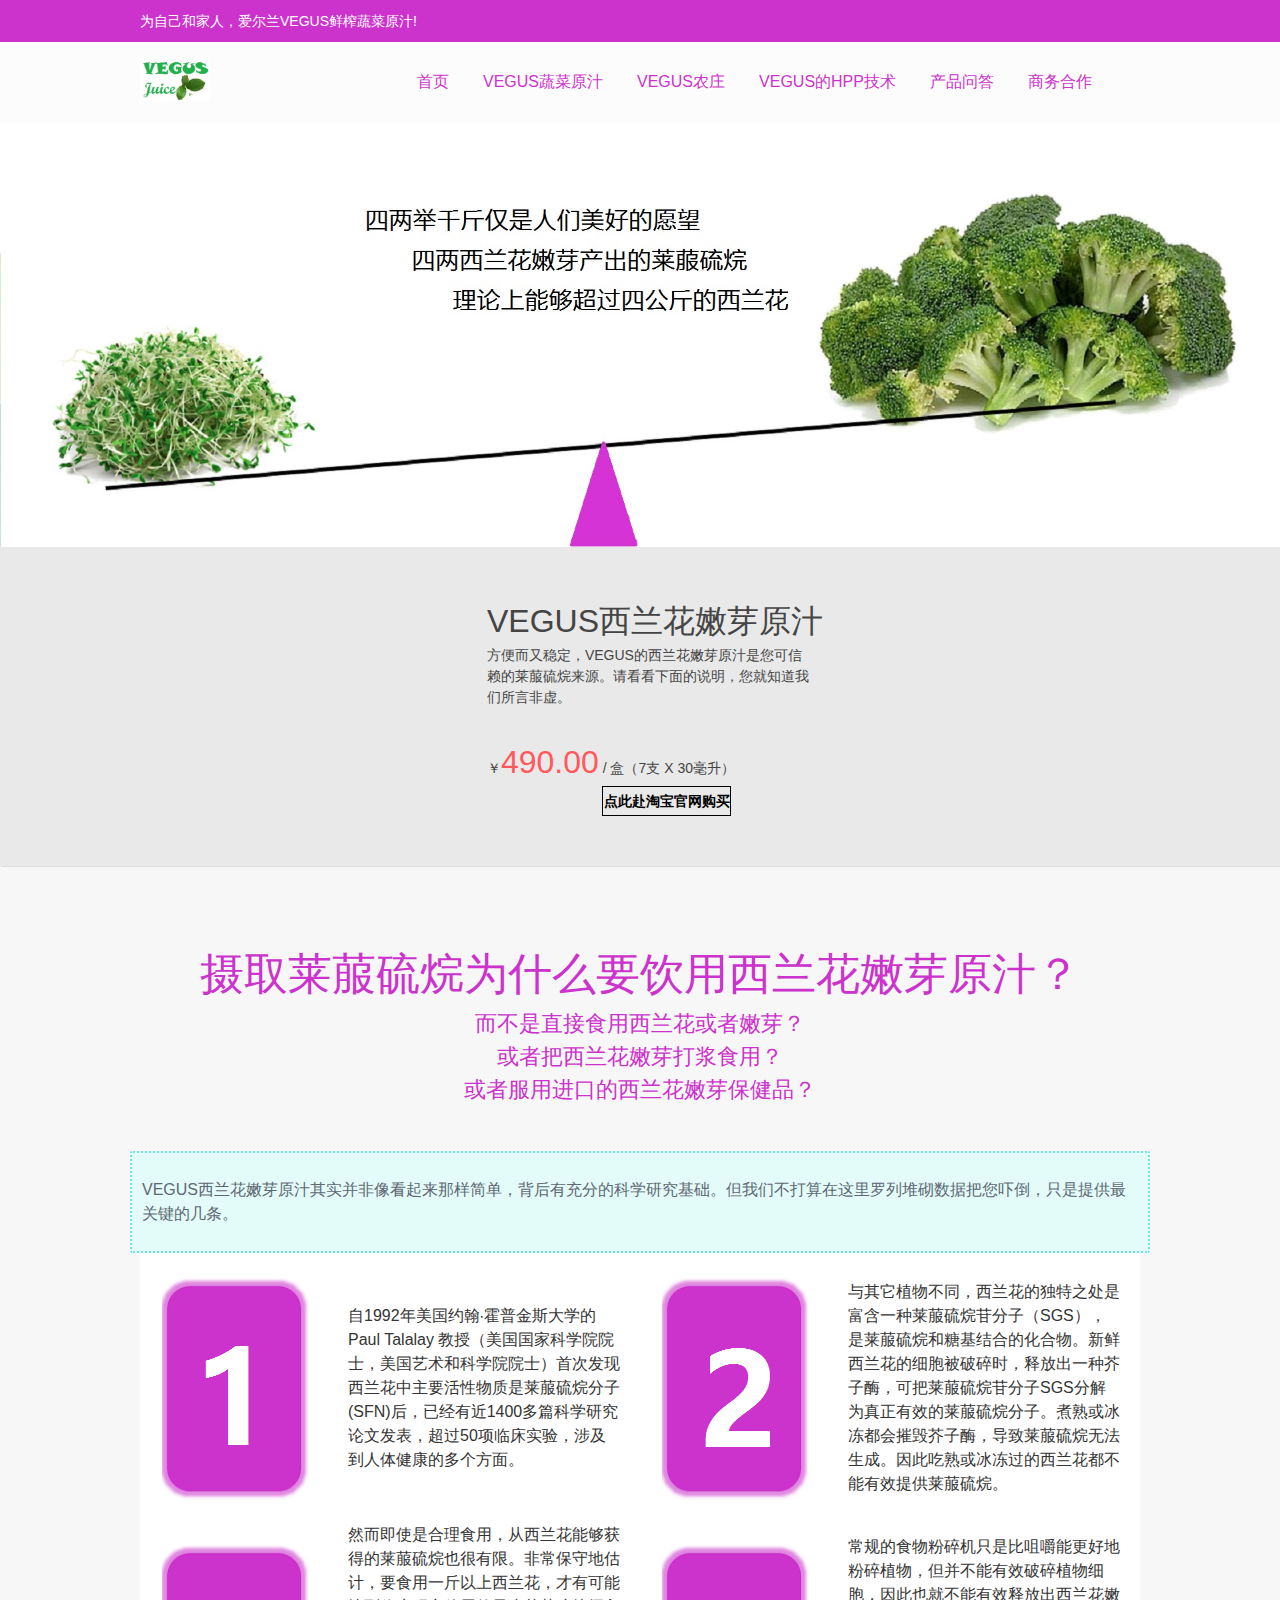
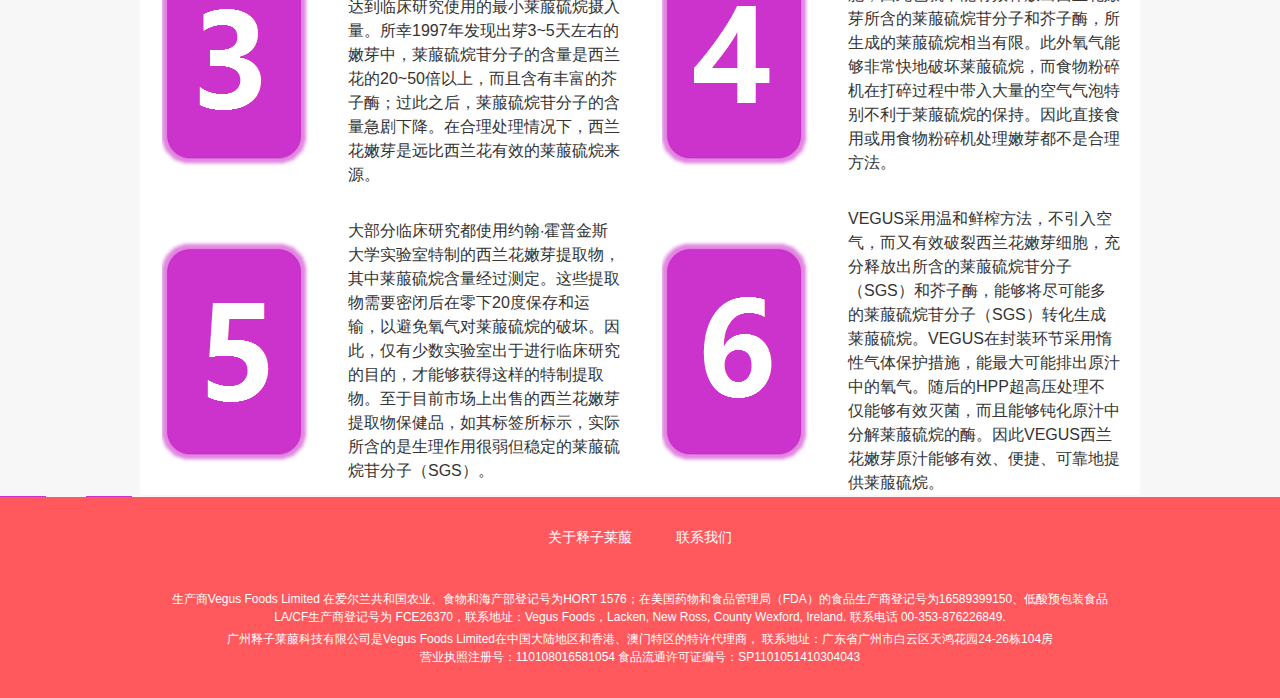
==== bsj.html @ 15b30989 "Added files via upload" ====
<!DOCTYPE html PUBLIC "-//W3C//DTD XHTML 1.0 Transitional//EN" "http://www.w3.org/TR/xhtml1/DTD/xhtml1-transitional.dtd">

<html xmlns="http://www.w3.org/1999/xhtml"><head><meta http-equiv="Content-Type" content="text/html; charset=UTF-8">
<meta name=”viewport” content=”width=device-width, initial-scale=1.0, minimum-scale=0.5, maximum-scale=2.0, user-scalable=yes” /> 
<meta content="telephone=no" name="format-detection">
<meta name="keywords" content="VEGUS,爱尔兰,冷榨蔬菜汁,菜蔬汁,原汁,冷榨蔬菜原汁,莱菔硫烷,萝卜硫素,西兰花,西兰花嫩芽,西兰花嫩芽原汁,小麦草,小麦草原汁">
<meta name="description" content="VEGUS,爱尔兰,冷榨蔬菜汁,菜蔬汁,原汁,冷榨蔬菜原汁,莱菔硫烷,萝卜硫素,西兰花,西兰花嫩芽,西兰花嫩芽原汁,小麦草,小麦草原汁">
<title>爱尔兰VEGUS鲜榨蔬菜原汁</title>
<script type="text/javascript" src="./common/base3860.js"></script>
<script type="text/javascript" src="./common/common3860.js"></script>
<script type="text/javascript" src="./common/global3860.js"></script>
<link rel="stylesheet" type="text/css" href="./common/global3860.css">
<link rel="stylesheet" type="text/css" href="./common/base3860.css">
<style id="__web-inspector-hide-shortcut-style__" type="text/css">
.__web-inspector-hide-shortcut__, .__web-inspector-hide-shortcut__ *, .__web-inspector-hidebefore-shortcut__::before, .__web-inspector-hideafter-shortcut__::after
{
    visibility: hidden !important;
}
</style>
</head>

<body>
	    <div class="wrap Wrap">
			<div class="navtop">
			<div class="navtop_box">						
				<div class="navtop_info">为自己和家人，爱尔兰VEGUS鲜榨蔬菜原汁!</div>
			</div>
		</div>
		</div>
		<div class="header ">
			<div class="heard_warp clearfix">
				<div class="logo">
					<a href="http://www.vegusjuices.com" target = "_blank" title="爱尔兰VEGUS官网"> </a>
					<img src="./pic/VEGUS_JUICES_LOGO.jpg" width="70px">
				</div>
				<div class="header_bar HeaderBar">
					<ul>
						<li><a class="" href="./index.html">首页</a></li>
						<li><a class="" href="./product.html">VEGUS蔬菜原汁</a></li>
						<li><a class="" href="./vegus_farm.html">VEGUS农庄</a></li>
						<li><a class="" href="./vegus_hpp.html">VEGUS的HPP技术</a></li>
						<li><a class="" href="./FQ.html">产品问答</a></li>
						<li><a class="" href="./agency.html">商务合作</a></li>
					</ul>
				</div>
				
			</div>
		</div>
		
<div class="main">
			
	<div class="details_main">
		<div class="details_content_1 DetailsHei">
			<img src="./pic/banner_012.jpg" alt="" width="100%">
			<div class="details_pro clearfix">
				<img src="./pic/bsj_icon_01.jpg" alt="">
				<ul>
					<li class="f32 ProductName">VEGUS西兰花嫩芽原汁</li>
					<li class="w328 ProductInfo">方便而又稳定，VEGUS的西兰花嫩芽原汁是您可信赖的莱菔硫烷来源。请看看下面的说明，您就知道我们所言非虚。</li>
					<li class="mt30">￥<span class="ProductPrice">490.00</span> / 盒（7支 X 30毫升）</li>
					<li>
						<div class="indexnew_pro_btn">
							<div class="indexnew_info" ><a href="https://shop135488834.taobao.com/?spm=2013.1.1000126.d21.XKyoiA" target = "_blank" title="释子莱菔淘宝官店">点此赴淘宝官网购买</a></div>
						</div>
					</li>
				</ul>
			</div>
		</div>
	</div>
	
	
	<div class="details_content_2">
		<h2><span>摄取莱菔硫烷为什么要饮用西兰花嫩芽原汁？</span><br>而不是直接食用西兰花或者嫩芽？<br>或者把西兰花嫩芽打浆食用？<br>或者服用进口的西兰花嫩芽保健品？</h2>
		<p>VEGUS西兰花嫩芽原汁其实并非像看起来那样简单，背后有充分的科学研究基础。但我们不打算在这里罗列堆砌数据把您吓倒，只是提供最关键的几条。</p>
	</div>
	<div class="details_content_5">
		<!-- <h2 class="lint mt50">西兰花嫩芽原汁的科学</h2> -->
		<div class="details_content_list clearfix">
			<table style="background:#fff">
				<tbody><tr>
					<td><img src="./pic/1.png"></td>
					<td width="300px">自1992年美国约翰∙霍普金斯大学的Paul Talalay 教授（美国国家科学院院士，美国艺术和科学院院士）首次发现西兰花中主要活性物质是莱菔硫烷分子(SFN)后，已经有近1400多篇科学研究论文发表，超过50项临床实验，涉及到人体健康的多个方面。</td>
					<td><img src="./pic/2.png"></td>
					<td width="300px"> 与其它植物不同，西兰花的独特之处是富含一种莱菔硫烷苷分子（SGS），是莱菔硫烷和糖基结合的化合物。新鲜西兰花的细胞被破碎时，释放出一种芥子酶，可把莱菔硫烷苷分子SGS分解为真正有效的莱菔硫烷分子。煮熟或冰冻都会摧毁芥子酶，导致莱菔硫烷无法生成。因此吃熟或冰冻过的西兰花都不能有效提供莱菔硫烷。</td>
				</tr>
				<tr>
					<td><img src="./pic/3.png"></td>
					<td> 然而即使是合理食用，从西兰花能够获得的莱菔硫烷也很有限。非常保守地估计，要食用一斤以上西兰花，才有可能达到临床研究使用的最小莱菔硫烷摄入量。所幸1997年发现出芽3~5天左右的嫩芽中，莱菔硫烷苷分子的含量是西兰花的20~50倍以上，而且含有丰富的芥子酶；过此之后，莱菔硫烷苷分子的含量急剧下降。在合理处理情况下，西兰花嫩芽是远比西兰花有效的莱菔硫烷来源。</td>
					<td><img src="./pic/4.png"></td>
					<td>常规的食物粉碎机只是比咀嚼能更好地粉碎植物，但并不能有效破碎植物细胞，因此也就不能有效释放出西兰花嫩芽所含的莱菔硫烷苷分子和芥子酶，所生成的莱菔硫烷相当有限。此外氧气能够非常快地破坏莱菔硫烷，而食物粉碎机在打碎过程中带入大量的空气气泡特别不利于莱菔硫烷的保持。因此直接食用或用食物粉碎机处理嫩芽都不是合理方法。 </td>
				</tr>
				
				<tr>
					<td><img src="./pic/5.png"></td>
					<td>大部分临床研究都使用约翰∙霍普金斯大学实验室特制的西兰花嫩芽提取物，其中莱菔硫烷含量经过测定。这些提取物需要密闭后在零下20度保存和运输，以避免氧气对莱菔硫烷的破坏。因此，仅有少数实验室出于进行临床研究的目的，才能够获得这样的特制提取物。至于目前市场上出售的西兰花嫩芽提取物保健品，如其标签所标示，实际所含的是生理作用很弱但稳定的莱菔硫烷苷分子（SGS）。</td>
					<td><img src="./pic/6.png"></td>
					<td> VEGUS采用温和鲜榨方法，不引入空气，而又有效破裂西兰花嫩芽细胞，充分释放出所含的莱菔硫烷苷分子（SGS）和芥子酶，能够将尽可能多的莱菔硫烷苷分子（SGS）转化生成莱菔硫烷。VEGUS在封装环节采用惰性气体保护措施，能最大可能排出原汁中的氧气。随后的HPP超高压处理不仅能够有效灭菌，而且能够钝化原汁中分解莱菔硫烷的酶。因此VEGUS西兰花嫩芽原汁能够有效、便捷、可靠地提供莱菔硫烷。</td>
				</tr>
				
				
			</tbody></table>
		</div>
	</div>
	
	
		<h2 class="lint"></h2>
		
		
	</div><div class="friendly_link">
			<ul>
				<li><a href="./About.html">关于释子莱菔</a></li>				
				<li><a href="./contact.html">联系我们</a></li>
			</ul>
			<div class="f12 mt30 mb10" style="width:950px; margin-left:auto; margin-right:auto;"><table width="100%">
				<tbody>
				<tr>
	<td>生产商Vegus Foods Limited 在爱尔兰共和国农业、食物和海产部登记号为HORT 1576；在美国药物和食品管理局（FDA）的食品生产商登记号为16589399150、低酸预包装食品LA/CF生产商登记号为 FCE26370，联系地址：Vegus Foods，Lacken, New Ross, County Wexford, Ireland. 联系电话 00-353-876226849. 
    </td>
  </tr>
				<tr>
	<td>广州释子莱菔科技有限公司是Vegus Foods Limited在中国大陆地区和香港、澳门特区的特许代理商， 联系地址：广东省广州市白云区天鸿花园24-26栋104房
      <br>营业执照注册号：110108016581054    食品流通许可证编号：SP1101051410304043	
    </td>
  </tr>
			</tbody>
  	
				</table>
			</div>
</div>
	
 </body>
 </html>
---- common/global3860.css ----
.main {background: #f7f7f7; overflow: hidden;}
.full_main{}
.auto_main{ width: 1000px; margin: 0 auto; padding: 30px 0;}
.header{background: #fcfcfc; height: 80px;}
.heard_warp{width: 1000px; margin: 0 auto; position: relative;}
.logo{margin-top: 20px;}
.logo a{display: inline-block; display: block; z-index: 1; width: 60px; position: absolute; padding-top: 8px; height: 52px;}
.logo img { position: absolute; top: 15px; z-index: 0;}
.header_bar{float:right;}
.header_bar ul{position: absolute; left: 50%; margin-left: -225px; top: 20px;}
.header_bar li{float: left; line-height: 60px;}
.header_bar li a{float: left; color: #CC33CC; margin-right: 30px; font-size: 16px; margin-top: 8px; line-height: 24px; padding: 0 2px;}
.header_bar li a.this{border-bottom: 2px solid #CC33CC;}
.shoping_car{float: left; margin-right: 15px; margin-left:95px; margin-top:6px;}
.shoping_car a{width: 24px; height: 22px; display: inline-block; background: url(../images/re_index_car.jpg) no-repeat; position: relative;}
.shopping_num_1{background: #ff585d; display: inline-block; position: absolute; left: -32px; color: #fff; width: 24px; text-align: center;}
.shopping_num_1:before{content: ''; border-top: 5px solid transparent;border-left: 5px solid #ff585d;border-bottom: 5px solid transparent; position: absolute; right: -5px; top: 5px;}
.login_foot_info{line-height: 160px; text-align: center; color: #ddd; letter-spacing: 1px;}
.user_info_bar{float: right; cursor:pointer; position: relative;}
.user_info_bar_icon{border-radius: 50px; overflow: hidden; margin-top: 7px; margin-right: 10px;}
.user_info_bar_list{display: none; z-index:99999;position: absolute; background: #CC33CC; top: 45px; right: -44px; width: 150px; }
.user_info_bar_list ul{position: relative;}
.user_info_bar_list ul:before{content: '';display: inline-block;width: 0;height: 0;border-right: 14px solid transparent;border-left: 14px solid transparent; border-bottom: 14px solid #CC33CC; position: absolute; top: -14px; left: 50%; margin-left: -10px;}
.user_info_bar_list li a{width: 100%; margin-right: 0; color: #fff;}
.user_info_bar_list li a:hover{border-bottom: 1px solid #fff;}
.user_info_bar_list li{height: 40px; line-height: 40px; font-size:14px; padding-left: 10px; cursor:pointer; width: 100%; box-sizing:border-box;}
.navbar{ height: 40px; text-align: center; background: #e8e8e8; line-height: 38px; font-size: 16px;}
.navbar a{color: #4b4b4b; margin: 0 30px; display: inline-block;}
.navbar a.this{border-bottom: 2px solid #CC33CC;}
.login_bar{float: right;color: #fff;}
.login_bar a{font-size: 14px; color: #fff;display: inline-block;}
.footer{height: 400px; background: #CC33CC; text-align: center;}
.footer_logo{text-align: center; padding: 35px 0;}
.footer_info{width: 1000px; margin: 0 auto;display:box; display: -webkit-box; display: -moz-box; display: -ms-flexbox;}
.eq_code{-moz-box-flex:1; -webkit-box-flex:1;box-flex:1; -ms-flex: 1;border-right: 1px solid #27c3bb; padding-left: 80px;  color: #fff;  float: left\9; width: 167px\9\0;}
.eq_code p {padding-top: 10px; font-size: 12px; line-height: 18px;}
.about_we{color: #fff;-moz-box-flex:1;box-flex:1;-webkit-box-flex:1;-ms-flex: 1; text-align: center;border-right: 1px solid #27c3bb; padding: 0 30px; float: left\9; width: 441px\9\0;}
.about_we li{display: inline-block;margin: 20px;}
.about_h1{font-size: 20px;  padding-bottom: 2px;}
.better_me{-moz-box-flex:1; -webkit-box-flex:1;box-flex:1; -ms-flex: 1;font-size: 24px; color: #fff; text-align: left;  padding-left: 40px; padding-top: 30px; line-height: 40px; float: left\9;  width: 209px\9\0;}
.friendly_link{ text-align: center; background: #ff585d; padding-bottom: 20px; color: #fff;}
.friendly_link ul{width: 1000px; margin: 0 auto; padding-top: 30px;}
.friendly_link li{display: inline-block; margin: 0 20px; margin-bottom: 10px;}
.friendly_link li a{color: #fff;}
.friendly_link li a:hover{color:#444;}
.friendly_link td{padding: 2px 0;}
/*购买商品信息*/
.progress_1 ul{display: -webkit-box; display: -moz-box; display:box;display:-ms-flexbox; width: 100%; overflow: hidden;}
.progress_1 li{-moz-box-flex:1; -webkit-box-flex:1;box-flex:1; -ms-flex: 1;float: left\9; width: 32%\9\0;  }
.progress_1 .s1{height: 36px; background: #ff585d;  margin-right: 9px; line-height: 36px; color: #fff; font-size: 16px;text-indent:1em; position: relative;}
.progress_1 .s2{height: 36px; background: #f9c7c8; margin-right: 9px;  margin-left: 9px; line-height: 36px; color: #fff; font-size: 16px; text-indent:2em; position: relative;}
.progress_1 .s3{height: 36px; background: #f9c7c8;   margin-left: 9px; line-height: 36px; color: #fff; font-size: 16px; text-indent:2em; position: relative;}
.progress_1 .s1:after {content: ''; display: inline-block;  width: 0;height: 0;border-top: 18px solid #fff;border-left: 18px solid #ff585d;border-bottom: 18px solid #fff; position: absolute; right: -18px;}
.progress_1 .s2:after {content: ''; display: inline-block;  width: 0;height: 0;border-top: 18px solid #fff;border-left: 18px solid #f9c7c8;border-bottom: 18px solid #fff; position: absolute; right: -18px;}
.progress_1 .s2:before {content: ''; display: inline-block;  width: 0;height: 0;border-top: 18px solid transparent;border-left: 18px solid #fff;border-bottom: 18px solid transparent; position: absolute; left: 0;}
.progress_1 .s3:before {content: ''; display: inline-block;  width: 0;height: 0;border-top: 18px solid transparent;border-left: 18px solid #fff;border-bottom: 18px solid transparent; position: absolute; left: 0;}
.orderlist table { width: 100%;}
.orderlist th{padding: 10px 50px;}
.orderlist td{padding: 10px 50px;}
.orderlist{background: #fff;}
.progress_2 ul{display: -webkit-box; display: -moz-box; display: box;  display:-ms-flexbox; width: 100%; overflow: hidden;}
.progress_2 li{-moz-box-flex:1; -webkit-box-flex:1;box-flex:1;-ms-flex: 1;float: left\9; width: 32%\9\0;}
.progress_2 .s1{height: 36px; background: #f9c7c8;  margin-right: 9px; line-height: 36px; color: #fff; font-size: 16px;text-indent:1em; position: relative;}
.progress_2 .s2{height: 36px; background: #ff585d; margin-right: 9px;  margin-left: 9px; line-height: 36px; color: #fff; font-size: 16px; text-indent:2em; position: relative;}
.progress_2 .s3{height: 36px; background: #f9c7c8;   margin-left: 9px; line-height: 36px; color: #fff; font-size: 16px; text-indent:2em; position: relative;}
.progress_2 .s1:after {content: ''; display: inline-block;  width: 0;height: 0;border-top: 18px solid #fff;border-left: 18px solid #f9c7c8;border-bottom: 18px solid #fff; position: absolute; right: -18px;}
.progress_2 .s2:after {content: ''; display: inline-block;  width: 0;height: 0;border-top: 18px solid #fff;border-left: 18px solid #ff585d;border-bottom: 18px solid #fff; position: absolute; right: -18px;}
.progress_2 .s2:before {content: ''; display: inline-block;  width: 0;height: 0;border-top: 18px solid transparent;border-left: 18px solid #fff;border-bottom: 18px solid transparent; position: absolute; left: 0;}
.progress_2 .s3:before {content: ''; display: inline-block;  width: 0;height: 0;border-top: 18px solid transparent;border-left: 18px solid #fff;border-bottom: 18px solid transparent; position: absolute; left: 0;}

.progress_3 ul{display: -webkit-box; display: -moz-box; display: box; display:-ms-flexbox; width: 100%; overflow: hidden;}
.progress_3 li{-moz-box-flex:1; -webkit-box-flex:1;box-flex:1;-ms-flex: 1;float: left\9; width: 32%\9\0;}
.progress_3 .s1{height: 36px; background: #f9c7c8;  margin-right: 9px; line-height: 36px; color: #fff; font-size: 16px;text-indent:1em; position: relative;}
.progress_3 .s2{height: 36px; background: #f9c7c8; margin-right: 9px;  margin-left: 9px; line-height: 36px; color: #fff; font-size: 16px; text-indent:2em; position: relative;}
.progress_3 .s3{height: 36px; background: #ff585d;   margin-left: 9px; line-height: 36px; color: #fff; font-size: 16px; text-indent:2em; position: relative;}
.progress_3 .s1:after {content: ''; display: inline-block;  width: 0;height: 0;border-top: 18px solid #fff;border-left: 18px solid #f9c7c8;border-bottom: 18px solid #fff; position: absolute; right: -18px;}
.progress_3 .s2:after {content: ''; display: inline-block;  width: 0;height: 0;border-top: 18px solid #fff;border-left: 18px solid #f9c7c8;border-bottom: 18px solid #fff; position: absolute; right: -18px;}
.progress_3 .s2:before {content: ''; display: inline-block;  width: 0;height: 0;border-top: 18px solid transparent;border-left: 18px solid #fff;border-bottom: 18px solid transparent; position: absolute; left: 0;}
.progress_3 .s3:before {content: ''; display: inline-block;  width: 0;height: 0;border-top: 18px solid transparent;border-left: 18px solid #fff;border-bottom: 18px solid transparent; position: absolute; left: 0;}

.review_body td{ height: 102px; font-size: 14px; line-height: 1em; }
.review_body tbody tr{border-bottom: 1px solid #90ddd9; background: #fff;}
.review_body .fore1{ width: 436px; text-align: center;}
.review_body .fore2{ width: 210px; text-align: center; padding: 0 10px;}
.review_body .fore3{ width: 130px; text-align: center;}
.review_body .fore4{ width: 200px; text-align: center;}
.p_goods .p_img{padding: 10px 15px 10px 10px; float: left;}
.p_goods .p_name{ margin-bottom: 20px; float: left; text-align: left; margin-top: 37px;max-width: 265px;}
.p_info{color: #bbb;}
.unbrl{border-left: none !important;}
.unbrr{border-right: none !important;}
.step_action{text-align: right; color: #a2a2a2; line-height: 24px;}
/*用户地址信息*/
.address_default{height: 38px; line-height: 38px; overflow: hidden;}
.address_default .address_tittle{ display: inline-block; font-size: 16px; float: left; font-weight: bold; color: #454545;}
.address_default .address_tittle i{ height: 38px; width: 17px; background: #CC33CC; display: inline-block; vertical-align: middle; float: left; margin-right: 10px;}
.address_list .address_content{ display: block; height: 36px; line-height: 36px; color: #383c46;}
.address_default .add_address{color: #CC33CC; margin-left: 30px; float: left;cursor:pointer; font-size: 12px;}
.address_default .add_address:hover{color: #CC33CC;}
.address_content:hover{ background: #dcefee;}
.address_content div{ float: left; font-size: 14px; padding: 0 10px; }
.backcar{float: right; font-size: 12px; text-decoration: underline; color: #CC33CC;}
.selectstyle{ border: 1px solid #CC33CC; background-color: #fff; background-image: url(../images/select_btn.jpg); background-position:  center right; background-repeat:  no-repeat;}
.fore2 .selectstyle{background-image:none\9\0;}
.address_content .radio_box{padding-top: 12px; width: 17px; height: 26px; text-align: center;}
.address_content .username{height: 36px;}
.order_address{border:1px solid #cfecea; padding:10px;}
.address_content .useradd{max-width: 500px; overflow: hidden; height: 36px;}
.address_content .defaultadd,.address_content .addressdel,.address_content .addressset{ float: right;}
.address_content a{color: #999; font-size: 14px;}
.address_content a:hover{color: #CC33CC;}
.address_content .addressdel a:hover{color: #ff585d;}
.address_list{cursor:pointer; margin-bottom: 5px;}
.order_address label.this{background: #cfecea; box-shadow: 1px 1px 1px #bbb; display: block;}
.add_address_box{padding: 10px; background: #fff;}
.add_address_content div{ float: left; vertical-align: middle; margin-right:5px;}
.add_address_content select{ height: 24px; line-height: 24px; width: 115px; padding-left: 5px; padding-right: 30px; overflow: hidden; -webkit-appearance: none; -moz-appearance: none; appearance: none; border: 0; background: transparent; font-size: 12px;}
.add_address_content .address input{ width: 240px;}
.add_address_content .username input{ width: 100px;}
.add_address_content .usertel input{ width: 120px;}
.add_address_content input{text-align: center; height: 24px; line-height: 24px; border: 1px solid #CC33CC; font-size: 12px;}
.save_address{float: left; padding: 2px 24px; background: #CC33CC; color: #fff; cursor:pointer; font-size: 12px;}
.add_address_content .cancel_address{float: left; line-height: 26px; cursor:pointer; margin: 0 7px; font-size: 12px; color: #a2a2a2;}
.receipt_box{ height: 36px; line-height: 36px;border-bottom:1px dashed #a2a2a2; }
.receipt_tittle{font-size: 20px; float: left;}
.receipt_tittle i{height: 36px; width: 17px; background: #CC33CC; display: inline-block; float: left; margin-right: 10px;}
.receipt_data{float: left; margin-left: 20px; width: 160px\9\0;overflow: hidden;}
.receipt_data select{height:26px; line-height:26px; width: 160px; width: 210px\9\0;padding-left: 5px; padding-right:30px;-webkit-appearance: none; -moz-appearance: none; appearance: none; border: 0; background: transparent; color: #454545;}
.receipt_info{float: left; margin-left: 10px; font-size: 14px; color: #a2a2a2;}
.modepay{border:1px solid #cfecea; padding: 10px 10px 20px 10px; border-top: 0; color: #454545;}
.modepay .modepay_tittle{font-size: 16px; height: 36px; line-height: 36px; font-weight: bold; color: #454545;}
.modepay_tittle i{height: 36px; width: 17px; background: #CC33CC; display: inline-block; float: left; margin-right: 10px;}
.modepay_name{ margin-top: 10px;}
.modepay_name input{ margin-right: 10px;}
.remarks{font-size: 14px; margin-top: 10px;}
.remarks textarea{vertical-align: top; width: 385px; height: 80px; border: 1px solid #CC33CC; margin-left: 20px; padding: 5px; }
.modepay_name span{margin-left: 20px; color: #a2a2a2; font-size: 12px;}
.preferential{border:1px solid #cfecea; padding: 10px 10px 20px 10px; border-top: 0; color: #454545;}
.preferential_tittle {font-size: 16px; height: 36px; line-height: 36px; font-weight: bold; color: #454545;}
.order_review{padding: 10px; border: 1px solid #cfecea; border-top: 0; border-bottom: 0; color: #454545;}
.review_body thead th{background:#b4e6e3; height:32px; line-height: 32px; border-right: 1px solid #fff;}
.preferential_tittle i{height: 36px; width: 17px; background: #CC33CC; display: inline-block; float: left; margin-right: 10px;}
.preferential_box{ font-size: 14px;}
.preferential_box input{ margin-left: 34px;border: 1px solid #CC33CC; text-align: left; padding-left: 10px; height: 26px; line-height: 26px; margin-right: 20px;}
.statistic{ text-align: right; border-left:1px solid #cfecea; border-right:1px solid #cfecea;}

.orderm{color: #ff585d; font-size: 22px; vertical-align: middle;}
.stat_button .addsub{ height: 40px; display: inline-block; width:130px; background: #CC33CC; line-height:40px; text-align: center; margin-top: 10px; margin-right: 10px; margin-left: 20px; color: #fff; font-size: 14px; border-radius:2px; cursor: pointer;}
.stat_button .addsub:hover{background: #22c9c0;}
.total{font-size: 24px; font-weight: bold;}
.colorred{color: #ff585d;}
.statistic div{ margin-top: 5px;}
div.stat_button{height: 60px; font-size: 14px;text-align: right;background: #dcefee; margin-top: 15px;}
.disgoods{padding-right: 20px;}
.ispassword,.nopassword{display: inline-block; width: 50%; height: 45px; line-height: 50px; color:#d3d3d3 ;float: left; text-align: center;}
/*订单提交成功*/
.gopay{height: 160px; line-height: 160px;box-shadow: #eee 0px 0px 10px;box-shadow: #eee 0px 0px 10px; background: #fff;}
.gopay_box{width: 676px; margin: 0 auto;}
.gopay_info{font-size: 22px; background: url('../images/radic.png') no-repeat center left; padding-left: 60px; display: inline-block; vertical-align: middle;}
.gopay_btn{display: inline-block; width: 132px; height: 48px; line-height: 48px; background:url(../images/alpay_icon.png) no-repeat; line-height: 50px; text-align: center; font-size: 20px; color: #fff; vertical-align: middle; margin-left: 100px;}
.wechat_pay{background:url(../images/wepay_icon.png) no-repeat; margin-left: 10px;}
.orderinfo_table{font-size:18px; line-height: 32px; color: #fff; background: #CC33CC; padding: 20px 30px 20px 50px; position: relative; }
.orderlist td{ padding-right: 20px;}
.infotittle{ font-size: 24px; text-align: center; padding: 30px; margin-top: 40px; border-top:1px dashed #a2a2a2; }
.commodity_info{ margin-left: 20px; font-size: 22px;}
.goodsinfo{ background: #fff url('../images/goods_bottom.png') no-repeat bottom left; line-height: 100px; color: #000; width: 100%; height: 120px;}
.goodsinfo .t1{float: left; padding-left: 50px;}
.goodsinfo .t2{float: right; padding-right: 90px; color: #CC33CC;}
.commodity_info span{ color: #000; font-size: 20px;}
/*登陆注册*/
.login_main{position:relative;}
.login_main h2{position: absolute; font-size: 30px; color: #fff; left: 20%; top: 25%;}
.login_main p{position: absolute; font-size: 14px; color: #fff; left: 20%; top: 25%;}
.prersective{ /*height: 440px; perspective:440;-webkit-perspective:440;-moz-perspective:440;*/ margin: 0 auto; background:url(../images/product_icon_08.jpg) no-repeat; padding: 40px 0 160px 0; height: 520px;}
.login_concent{width: 360px; position: absolute; box-shadow: #ddd 0px 0px 10px; padding-bottom:20px;-webkit-transition: all 500ms cubic-bezier(0.12, 0.4, 0.29, 1.455);-moz-transition: all 500ms cubic-bezier(0.12, 0.4, 0.29, 1.455);-webkit-transform-style: preserve-3d;-moz-transform-style: preserve-3d; transform-style: preserve-3d;transform: rotateX(0deg); background:rgba(255,255,255,.6); left: 50%; top: 10%}
.login_box{width: 100%; float: left; text-align: center;}
.login_title{text-align: center; color: #393e45; font-size: 24px;}
.login_input{width: 260px; height: 45px; margin: 10px auto 20px auto;}
.login_input input{width: 100%; height: 100%; line-height: 43px; border: 1px solid #d2d2d2; border-radius: 3px; padding-left: 20px; box-sizing:border-box;}
.login_input input:focus{border: 1px solid #CC33CC;}
.password_tab{background:rgba(255,255,255,.8); margin-bottom: 15px;}
.re_password{ width: 260px; margin: 0 auto; color: #707070;}
.re_password label{float: left;}
.re_password label input{ margin-right: 5px;}
.re_password a{float: right; color: #707070; text-decoration:underline; }
.login_btn{ width: 260px; background: #CC33CC; border-radius: 3px; margin: 20px auto 10px auto; text-align: center; line-height: 45px; height: 45px;}
.login_btn a{display: block; color: #fff; font-size: 16px;}
.login_btn a:hover{background: #22c9c0;}
.register_go{ margin: 10px auto; text-align:center; display:inline-block; font-size: 16px; color: #CC33CC; text-decoration: underline;}
.register_go:hover{color: #22c9c0;}
.quick_title{text-align: center; color: #393e45; font-size: 24px;}
.quick_input{width: 260px; height: 45px; margin: 10px auto 20px auto;}
.quick_input input{width: 100%; height: 100%; line-height: 43px; border: 1px solid #d2d2d2; border-radius: 3px;  text-align: left; padding-left: 20px; box-sizing:border-box;}
.quick_input input:focus{ border: 1px solid #CC33CC;}
.register_tittle{text-align: center; color: #393e45; font-size: 16px; height: 45px; line-height: 45px;background:rgba(255,255,255,.7);}
.register_input{width: 260px; height: 45px; margin: 20px auto;}
.register_input input{width: 100%; height: 100%; line-height: 43px; border: 1px solid #d2d2d2; border-radius: 3px; text-align: left; padding-left: 20px; box-sizing:border-box;}
.register_input input:focus{border: 1px solid #CC33CC;}
.login_code input{width: 70%; display: inline-block; float: left; box-sizing:border-box; border-radius: 3px 0 0 3px; text-align: left; padding-left: 20px; box-sizing:border-box;}
.login_code .one{ background: #d2d2d2}
.login_code input{width: 50%; display: inline-block; float: left; box-sizing:border-box; border-radius: 3px 0 0 3px; border-right: 0;}
.login_code input:focus{border: 1px solid #CC33CC;}
.register_code input{width: 50%; display: inline-block; float: left; box-sizing:border-box; border-radius: 3px 0 0 3px;}
.register_code .one{ background: #d2d2d2}
.register_code input{width: 50%; display: inline-block; float: left; box-sizing:border-box; border-radius: 3px 0 0 3px; text-align: left; padding-left: 20px; box-sizing:border-box; border-right: 0}
.send_code {width: 50%; display: inline-block; background: #CC33CC; color: #fff; text-align: center; height: 45px; line-height: 45px; border-radius: 0 3px 3px 0;cursor:pointer;}
.send_code:hover{background: #22c9c0;}
.register_code .one{ background: #d2d2d2}
.register_btn{ width: 260px; background: #CC33CC; border-radius: 3px; margin: 0 auto; text-align: center; line-height: 45px; height: 45px; }
.register_btn a{display: block; color: #fff; font-size: 16px;}
.register_btn a:hover{background: #22c9c0;}
.quick_login{width: 100%; float: left; text-align: center;}
.register_main{background:url(../images/product_icon_08.jpg) no-repeat; padding: 40px 0 160px 0; height: 520px; position: relative;}
.register_box{width: 360px; margin: 0 auto; box-shadow: #ddd 0px 0px 10px; padding-bottom:20px;background:rgba(255,255,255,.7); position: absolute; left: 50%; top: 10%; text-align: center;}
.password_tab a{color: #707070; font-size: 16px; }
.password_tab a:hover{color:#000;}
.password_tab .this{color: #000; border-bottom:5px solid #CC33CC; line-height:50px;}
.close_box{width: 50px; height: 50px; background:url('../images/close.png'); position: absolute; right: 0; top: 0; z-index: 99;cursor:pointer;}
.register_main h2 {position: absolute;font-size: 30px;color: #fff;left: 20%;top: 25%;}
.register_main p{position: absolute; font-size: 14px; color: #fff; left: 20%; top: 25%;}
/*个人中心*/
.customer_main{width: 1000px; margin: 0 auto; padding-top: 50px; padding-bottom: 100px;}
.info_main{height: 128px; background: #fff; box-shadow: 3px -3px 3px #eee; position: relative;}
.ctr_user_icon{width: 100px; height: 100px; border:10px solid #fff; border-radius: 100px; position: absolute; top: -25px; left: 25px; background: #fff; overflow: hidden;box-shadow: 0px -2px 9px #eee;}
.info_main table{ margin-left: 157px; width: 450px;}
.info_main td{ height: 30px; color: #343434;}
.ctr_user_set{width: 76px; height: 36px; line-height: 36px; text-align: center; color: #fff; display: block; background: #CC33CC; position: absolute; right: 20px; top: 25px; cursor: pointer;}
.ctr_user_set:hover{background: #22c9c0;}
.customer_nav{height: 50px; background: #fff;box-shadow: 3px 0px 3px #eee; border-top: 1px solid #ececec;}
.customer_nav li{float: left; line-height: 50px;text-align: center; border-right: 1px solid #ececec;}
.customer_nav li a{color: #c0bfbf;  padding:0 20px;  display: block;}
.customer_nav li a:hover{color: #CC33CC;}
.customer_nav li a.this{color: #CC33CC; border-bottom: 5px solid #CC33CC; box-sizing:border-box; line-height: 45px;}
.customer_order_tittle{color: #393e45; font-size: 16px; font-weight: bold; line-height: 30px; text-align: center; padding: 10px 0;}
.customer_order_box{background: #fff; margin-bottom: 10px;}
.customer_order_box table { width: 100%;}
.or_tittle{ background: #CC33CC; color: #fff;}
.or_tittle td { padding: 0 10px; height: 50px;}
.or_tittle_b{background: #e9e9e9;}
.or_tittle_b td { padding: 0 10px; height: 34px;}
.or_tittle a{}
.or_tittle .order_details{float: right;}
.or_tittle div span{font-size: 14px;}
.or_id{}
.or_money {}
.or_money span{color: #bc5151;}
.or_state{font-size: 12px;}
.gopay_now{display: inline-block; width: 70px; height: 32px; line-height: 32px; color: #fff; background: #ff585d; text-align: center;}
.order_details{color: #fff; text-decoration: underline; margin-right: 30px;}
.or_tittle .ctr_order_del{float: right; margin-right: 20px; display: inline-block; cursor: pointer;}
.or_list_tittle{ width: 54px; text-align: center; border-right: 1px solid #e0f0ef; line-height: 200%;}
.or_list_tittle span{}
.or_list{display: -webkit-box; display: -moz-box; display: box;}
.or_list table{width: 946px; text-align:center;}
.or_list table th div{text-align: center; height: 40px; line-height: 40px; border-bottom:1px solid #e0f0ef;}
.or_list table td{ height: 30px; line-height: 30px;}
.i_icon{margin-top: 10px; text-align: center;}
.i_tittle{}
.order_list_old{border-bottom: 1px solid #9aa2ac; margin-top: 60px; position:relative; text-align: center;}
.order_list_old span{position: absolute; top: -10px; display: inline-block; padding: 0 20px; background: #f7f7f7; color: #a2a9b1; left: 50%; margin-left: -76px; cursor: pointer;}
.order_list_old span:hover{color: #36414a;}
.information_main{width: 1000px; margin: 0 auto; padding: 50px 0;}
.cte_address_list table{width: 100%; box-shadow: 0px 0px 5px #eee; background: #fff;}
.cte_address_list th{background:#cfecea; color: #262626; height: 36px; line-height: 36px; padding-left: 10px;}
.cte_address_list td{ max-width: 300px;padding: 10px 0 10px 10px;  border-bottom: 1px solid #eee;}
.ctr_table_btn{color: #CC33CC;}
.ctr_defult{ height: 34px; line-height: 34px; background: #f7f7f7; text-align: center; padding: 0 20px; display: inline-block; border: 1px solid #CC33CC; color: #CC33CC;}
.ctr_undefult{ height: 34px; line-height: 34px; background: #CC33CC; text-align: center; padding: 0 20px; display: inline-block; border: 1px solid #CC33CC; color: #fff; cursor: pointer;}
.ctr_undefult:hover{background: #22c9c0;}
.ctr_add_address{background: #fff; padding: 15px;}
.ctr_add_address select{width: 100%; height: 100%; -webkit-appearance: none; appearance: none; -moz-appearance: none; border: 0; padding-left: 10px; background: url(../images/btn_icon.png) no-repeat center right;}
.ctr_address_input input{width: 100%; height: 100%; border:0; padding-left: 10px; box-sizing:border-box;}
.ctr_add_address textarea { width: 100%; height: 100%; border: 1px solid #CC33CC; padding: 5px;}
.ctr_add_address td{padding: 10px 10px 0 0px; }
.ctr_address_sel{height: 28px; line-height: 28px; border: 1px solid #CC33CC; padding-right: 10px;}
.ctr_address_input{height: 28px; line-height: 28px; border: 1px solid #CC33CC;}
.ctr_add_tittle span{display: inline-block;  font-weight: bold; cursor: pointer;}
.str_save{float: right; width:108px; text-align: center; height: 30px; line-height: 30px; background: #CC33CC; color: #fff; cursor: pointer;}
.ctr_defult_btn{float: right; margin-right: 20px; margin-top: 5px; color: #686e71; cursor: pointer;}
.ctr_defult_btn a{color: #666;}
.str_save a{color: #fff; display: block;}
.ctr_user_set a{color: #fff; display: block;}

.ctr_defult_btn input{margin-right: 10px;}
.ctr_add_tittle span img{vertical-align: sub;-webkit-transition: .5s; transition: .5s; -moz-transition: .5s; }
.img_transform span img{-moz-transform:rotate(90deg); -webkit-transform:rotate(90deg); transform:rotate(90deg); -webkit-transition: .5s; -moz-transition: .5s; transition: .5s; }
.virtual_box{padding:0 30px 20px 30px; background: #fff; box-shadow: 0px 0px 5px #eee;}
.virtual_table {width: 100%;}
.virtual_table th{height:64px; line-height: 64px; border-bottom: 1px #eee dashed; font-size: 14px;}
.virtual_input{ text-align:center; margin-top: 10px;}
.virtual_input input{ width: 232px; border: 1px solid #CC33CC; height: 36px; line-height: 36px; padding-left: 10px;}
.virtual_btn{ height: 38px; background: #CC33CC; width: 244px; line-height: 38px; text-align: center; color: #fff; margin-top: 10px; margin-left: 390px; cursor: pointer; margin-bottom: 20px;}
.virtual_table th span{color: #ff585d;}
.virtual_table .ctr_recharge{font-size: 14px; color: #CC33CC; text-align: right; cursor: pointer;}
.ctr_coupon{color: #646566; border-bottom: 1px solid #eee;}
.ctr_coupon th{ height:40px; line-height: 40px; font-weight:100;}
.ctr_coupon td{ height: 28px; line-height: 28px;}
.god_access {padding: 10px 30px; background: #f2f2f2; color: #878787; margin-top: 10px; box-shadow: 0px 0px 5px #ddd;}
.god_access table{width: 100%;}
.god_access td{ height: 30px; line-height: 30px;}
.user_info_box{background: #fff; }
.info_tittle{text-align:center;font-size: 16px; height: 48px; line-height: 48px; font-weight: bold; color: #CC33CC; border-bottom: 1px solid #eee;}
.info_list{padding:0 30px 30px 30px; color: #3a3f41;}
.ctr_set_info table{width: 100%; border-bottom: 1px solid #eee;}
.ctr_set_info input{width: 230px; padding-left: 10px; height: 38px; line-height: 38px; border: 1px solid #CC33CC;}
.ctr_user_info{height: 60px; line-height: 60px; border-bottom: 1px #eee dashed;}
.ctr_set_info{border-bottom: 1px solid #eee;}
.ctr_info_save:hover{background: #22c9c0;}
.ctr_info_save{background: #CC33CC; text-align: center; line-height: 38px; height: 38px; width: 242px; color: #fff; margin-bottom: 20px; cursor: pointer; margin-left: 378px; margin-top: 10px;}
.ctr_info_icon{height: 60px; line-height: 60px; border-bottom: 1px #eee dashed;}
.ctr_user_pass{height: 60px; line-height: 60px; border-bottom: 1px #eee dashed;  border-top: 1px #eee dashed;}
.ctr_set_password  td{ padding-top: 10px;}
.ctr_set_password table{width: 100%; }
.ctr_set_password input{width: 230px; border: 1px solid #CC33CC; height: 38px; line-height: 38px; padding-left: 10px;}
.sex_radio input{display: none;}
.address_new{display: block; height: 50px; line-height: 50px; background: #fff; margin-top: 10px; color: #CC33CC; padding-left: 10px;}
.address_new img{float: right; margin-top: 15px; margin-right: 10px;}
.or_id a{color: #fff;}
.ctr_set_input{height: 40px; line-height: 40px; margin-top: 10px; text-align: center;}
.ctr_set_input label{display: inline-block; width: 119px; border: 1px solid #CC33CC; text-align: center; cursor: pointer;}
.ctr_set_input label.this{ background: #CC33CC; color: #fff;}
._mr{margin-left: -27px;}
.ctr_set_icon{border-bottom: 1px solid #eee;}
.ctr_set_icon td{text-align: center;}
.update_icon{display: inline-block; vertical-align: top; margin-top: 20px; margin-left: 20px; }
.ctr_set_password{}
/*购物车*/
.shopping_main{width: 1000px; margin: 0 auto; padding: 20px 0;}
.shopping_list{padding: 15px 15px 140px 15px; border: 1px solid #b4e6e3; border-bottom: none;}
.shopping_num{font-size: 16px; font-weight: bold; margin-bottom: 10px;}
.shopping_box table{width: 100%; color: #262626;}
.shopping_box table th{background:#b4e6e3; height: 34px; line-height: 34px; text-align: center;}
.shopping_box td{text-align: center; background: #fff;}
.shopping_box tbody tr{border-bottom: 1px solid #CC33CC; min-height: 100px;}
.cart_null{background: #fff; text-align: center; padding-bottom: 130px; padding-top: 100px;}
.cart_null p{ color: #999; line-height: 50px; text-align: center; font-size: 18px;}
.cart_null a{display: block; width: 200px; height: 40px; line-height: 40px; text-align: center; color: #fff; text-align: center; background: #CC33CC; margin-top: 20px; margin: 50px auto;}
.cart_null a:hover{background: #22c9c0;}
.goods_item_cion{display: inline-block; vertical-align: middle;}
.item_msg{display: inline-block; vertical-align: middle; width: 200px;text-align: left;margin-left: 10px;}
.goods_item{padding: 10px 0;}
.item_info{color: #717171;}
.itext{width: 40px; text-align: center; border: 0; display: inline-block;}
.car_num.this{background: #d1ebe9; }
.car_num{background: #CC33CC; width: 22px; height: 22px; line-height: 22px; text-align: center; color: #fff; display: inline-block; border-radius: 3px; font-size: 16px;}
.cart_floatbar{float: left;}
.prodel{color: #999;}
.prodel:hover{color: #ff585d;}
.prodel_box{position: absolute; width: 120px; border: 1px solid #CC33CC; top: -66px; left: 50%; margin-left: -60px; padding: 5px 0; background: #fff; display: none;}
.prodel_box p{display: inline-block; padding: 0 0 5px 0; }
.prodel_box:before{content: '';border-width:10px; border-style:solid; border-color:#CC33CC transparent transparent transparent; position: absolute; bottom:-21px; left: 50%; margin-left: -10px;}
.prodel_box:after{content: '';border-width:9px; border-style:solid; border-color:#fff transparent transparent transparent; position: absolute; bottom:-18px; left: 50%; margin-left: -9px;}
.prodel_box .prodel_q,.prodel_box .prodel_b{background: #CC33CC; color: #fff; padding:0 10px;cursor: pointer; box-shadow: 1px 1px 1px #ddd;}
.prodel_q:hover,.prodel_b:hover{background: #22c9c0;}
.cart_box{background: #cfecea; height: 64px; line-height: 64px; color: #262626; border-left: 1px solid #b4e6e3; border-right: 1px solid #b4e6e3; border-bottom: 1px solid #b4e6e3;}
.price{float: right; margin-right: 20px;}
.btn_area{float: right; height: 45px; width: 130px; text-align: center; line-height: 45px; color: #fff; background:#CC33CC; display: inline-block; margin: 10px 10px 0 0;}
.btn_area:hover{background: #22c9c0;}
.del_checkbox{color:#262626;}
.del_checkbox:hover{color:#CC33CC;}
.checkbox_all{margin: 0 20px;}
.price span{color:#ff585d; font-size: 20px; }
.set_user_icon{width: 50px; height:50px;  border-radius: 50px; display: inline-block; margin: 10px 0; overflow: hidden;}
.order_details_main{width: 900px; margin: 0 auto; padding:50px 0;}
.order_details_list{background: #fff; box-shadow: 0px 0px 4px #eee; padding:20px; margin-top: 20px;}
.details_box{width: 100%; background: #fafafa; font-size: 12px; color: #454545;}
.details_box th{padding:10px; background: #e0f0ef; width: 14px; line-height: 18px;}
.details_box td{padding:15px 10px;}
.details_box td td{padding: 0px 5px;}
.order_details_s{width: 100%;}
.order_details_s th{background: transparent;}
.order_details_s th span{border-bottom: 1px solid #e0f0ef; margin: 0 10px; display: block; line-height: 24px; text-align: center;}
.details_box .order_details_s td{text-align: center; padding: 5px;}
.order_details_s td p{text-align: left; padding:0 20px; box-sizing:border-box;}
.color_e{color: #bbb; font-size: 12px;}
.remarks_box{border: 1px solid #e0f0ef; background: #fff; width: 350px; line-height: 30px; padding: 5px;}
.details_gods p{text-align: right; padding-right: 20px; line-height: 24px;}
.details_box td .details_all_gods{ text-align: right; font-size: 16px; line-height: 36px; padding-right: 24px; padding-top: 10px;}
.details_all_gods span{color: #ff585f; font-size: 24px;}
.border_b{border-bottom: 1px solid #fff;}
.order_details_id{background: #CC33CC; line-height: 40px; color: #fff; font-size: 16px;}
.order_details_id td{padding:5px 10px 5px 10px; font-size: 15px;}
.goto_pay{padding:0 10px; height: 30px; line-height: 30px; display:inline-block; background: #ff585f; color: #fff;}
.order_details_tit{line-height: 50px; font-size: 16px;}
.order_details_tit a{float: right; color: #CC33CC; font-size: 14px; text-decoration: underline;}
.wechat_eq{text-align: center; }
.wechat_btn{  background: #CC33CC;text-align: center;line-height: 38px;height: 38px;width: 242px;color: #fff;-bottom: 20px;cursor: pointer;-left: 327px; margin-top: 10px; margin-left: 378px;}
.wechat_btn:hover{background: #22c9c0;}
/*首页*/
.index_main{background: #fff;}
.banner{position: relative;}
.banner .BannerBox{overflow: hidden;}
.indexnew_banner{position: relative; width:73%;}
.indexnew_banner .BannerBox{overflow: hidden;}
.BannerBox li{font-size: 0; float: left; opacity: 0; transition: opacity .8s ease; position: absolute; left: 0; top: 0;}
.BannerBox li:nth-child(1){opacity: 1; transition: opacity .8s ease;}
.BannerBox li.this{opacity: 1; transition: opacity .8s ease; z-index: 9;}
.BannerBox1 li{font-size: 0; float: left; opacity: 0; transition: opacity .8s ease; position: absolute; left: 0; top: 0;}
.BannerBox1 li.this{opacity: 1; transition: opacity .8s ease; z-index: 9;}
.product_slides_btn{position:absolute; z-index: 99; bottom: 20px; width: 100%; text-align: center;}
.product_slides_btn li{display: inline-block; width: 12px; height: 12px; border-radius: 10px; border: 1px solid #fff; background: transparent; margin: 0 5px;}
.product_slides_btn li:hover{ background: #fff;}
.product_slides_btn li.this{background: #fff;}
.banner_info{position: absolute; top: 21%; font-size: 50px; color: #fff; font-weight: 100;  width: 100%; text-align: center;}
.banner_info_1_2{position: absolute; top: 38%; width: 100%; text-align: center; font-size: 28px; color: #fff; letter-spacing: 5px;}
.BannerBox li .banner_info_4{ position: absolute; color:#fff;font-size: 2.4rem; width: 100%; text-align: center; margin-left: 0; left: 0; top: 50%; letter-spacing: 1px; line-height: 28px; margin-top: -15px;}
.banner_btn{position: absolute; top: 50%; padding: 13px 20px; background:rgba(42,210,201,.8); color: #fff; font-size: 18px;  left: 50%; line-height: 18px; margin-left: -88px; border-radius: 2px;}
.pngimg{position: absolute; left: 0; top: 0; opacity: 0;-webkit-transition:opacity 1s;-moz-transition:opacity 1s; transition:opacity 1s;}
.banner_btn:hover{background:rgba(42,210,201,.9);}
.index_h1{text-align: center; font-size: 24px; color: #444; padding-top:40px; padding-bottom: 50px; box-sizing:border-box;}
.index_h1 h1{color: #CC33CC; font-size: 36px; line-height: 40px; padding-bottom: 20px;}
.index_h1 p{font-size: 16px; padding-top: 10px; width: 800px; margin: 0 auto; text-align: left;}
.index_content_01 { width: 1000px; margin: 20px auto 0 auto;}
.index_content_l_01{float: left; position: relative; height: 400px; width: 480px; background: #CC33CC;}
.index_content_l_01:before{content: ''; border-top: 15px solid transparent;border-left: 15px solid #CC33CC;border-bottom: 15px solid transparent; position: absolute; right: -15px; bottom: 72px;display: block;}
.index_pro_box{width: 370px; height: 360px; padding: 0 55px; text-align: center; position: absolute; top:0px; left: 0;padding-top: 40px; display: block;}
.index_pro_box:hover .pngimg{ opacity: 1; -webkit-transition:opacity 1s;-moz-transition:opacity 1s; transition:opacity 1s;}
.index_pro_box h2{font-size: 30px; color: #fff; padding-top: 52px;}
.index_pro_box span{padding:7px 2px 0px 2px; color: #fff; font-size: 16px; position: absolute; bottom: 20px; left: 50%; margin-left: -37px; border-bottom: 1px solid #fff;}
.index_pro_box:hover span{opacity: 1;-webkit-transition:opacity.5s;-moz-transition:opacity .5s; transition:opacity .5s;}
.index_pro_box p{font-size: 16px; color: #fff; margin-top: 110px; text-align: left; padding-bottom: 10px;}
.index_content_r_01{float: right; position: relative; overflow: hidden; width: 480px; height: 400px;}
.index_content_01 .index_content_r_01 h2{color: #fff;}
.index_content_01 .index_content_r_01 p{color: #fff;}
.index_content_02{text-align: center; padding-top: 30px; margin-top: 20px;}
.index_content_02 h2{font-size: 36px; width: 1000px; margin: 0 auto; border-top: 1px solid #c2c2c2; padding-top: 30px; color: #454545;}
.index_content_02 .comments_a{display: inline-block; padding: 10px 40px; border-radius: 2px; background: #CC33CC; color: #fff; margin:5px 0 20px 0;box-shadow: 1px 1px 1px #bbb;}
.index_content_02 .comments_a:hover{background: #22c9c0;}

.index_content_03{text-align: center; background: #fff;}
.index_content_03 h2{font-size: 36px; padding: 0px 0 10px 0; width: 1000px; margin: 0px auto 0 auto; color: #454545;}
.index_content_03 h2:after{content: ''; width: 46px; height: 1px; border-bottom: 1px solid #CC33CC; display: inline-block; vertical-align: super; margin-left: 20px;}
.index_content_03 h2:before{content: ''; width: 46px; height: 1px; border-bottom: 1px solid #CC33CC; display: inline-block; vertical-align: super; margin-right: 20px;}
.index_content_03 ul{width: 1000px; margin: 0 auto; padding-bottom: 100px;}
.index_content_03 li{float: left; width: 320px; padding:0 5px; position: relative; top: 40px; height: 320px;}
.index_content_03 a{display: inline-block; position: relative; overflow: hidden; color: #fff;}
.index_content_03 a:hover .pngbox{top: 0;transition: top 0.5s ease;}
.index_content_03 a:hover .blog_info{opacity: 1;transition: opacity 0.5s ease;}
.index_content_03 .pngbox{left:0 }
.index_content_03 .blog_info{background: url(../images/hei.png);}
.index_content_03 .blog_info .blog_tit{font-size: 18px; width: auto; line-height: 26px; left: 25px; padding-bottom: 10px; text-align: left; top: 55px; font-size: 24px; font-weight: bold;}
.index_content_03 .blog_info p{left: 25px; top: 30px;}
.index_content_03 .blog_info .blog_text{font-size: 12px; padding-right: 10px; text-align: left;}
.trantop ul li{opacity:1;top: 0;transition: opacity 0.8s ease, top 800ms ease;}
.comments_silder {overflow: hidden; position: relative; height: 100%;}
.comments_box{position: relative; height:640px;}
.comments_silder ul{float: left; position: absolute;}
.comments_silder ul li{float: left; font-size: 0;}
.pic_pre{background: rgba(255,255,255,.2); border-radius: 2px; display: inline-block; width: 62px; height: 123px; position: absolute; top: 50%; margin-top: -61px; left: 20px; z-index: 999;}
.pic_pre img{-moz-transform:rotate(180deg); -webkit-transform:rotate(180deg);transform:rotate(180deg); -ms-transform:rotate(180deg);}
.pic_pre:hover{background: rgba(255,255,255,.3);}
.pic_next{background: rgba(255,255,255,.2); border-radius: 2px; display: inline-block; width: 62px; height: 123px; position: absolute; top: 50%; margin-top: -61px; right: 20px;z-index: 999;}
.pic_next:hover{background: rgba(255,255,255,.3);}
/*产品页面*/
.product_main{ background: #f2f2f2;}
.product_content_1 {text-align: center; background:url(../images/bg_li.jpg) repeat-x bottom #fff;padding-bottom: 20px;}
.product_content_1 h2{font-size: 36px; color: #CC33CC; padding-top: 60px;}
.product_content_1 ul{display: inline-block; padding-bottom: 30px;}
.product_content_1 p{padding: 5px 0px; width: 280px; border-radius: 15px;  margin: 15px auto 38px auto; background: #CC33CC; color: #fff; letter-spacing: 2px; position: relative;}
.product_content_1 p:after{content: '';border-top: 18px solid  transparent;border-left: 18px solid #CC33CC;border-bottom: 18px solid  transparent; position: absolute; bottom: -12px; right: 3px;}
.product_content_1 li{float: left; width: 320px;}
.product_content_1 li img{padding-bottom: 10px;}
.product_content_1 li div{color: #454545; text-align: left;  padding:0 70px; border-right: 2px dotted #CC33CC;  border-left: 2px dotted #CC33CC;}
.product_content_1 li h3{font-size: 24px; padding-bottom: 20px; margin-top: 40px; text-align: center; color: #616770; font-weight: bold; }
.product_content_2{color: #fff; height: 220px; vertical-align: middle; text-align: center;}
.product_content_2 ul{width: 233px; text-align: center; display: inline-block; margin-top: 30px; vertical-align: top;}
.product_content_2 ul li{color: #CC33CC;}
.product_content_2 ul li:last-child{color: #808283; font-size: 12px; padding-top: 20px; text-align: left;}
.product_content_2 .brb{border-bottom: 2px solid #fff; margin-bottom: 5px; padding-bottom: 2px;}
.product_content_2 ul:nth-child(1){padding-right: 70px; border-right: 1px solid #CC33CC;}
.product_content_2 ul:nth-child(2){margin-left: 70px;}
.product_content_3{position: relative;}
.product_content_3 h2{color: #fff; font-size: 36px; position: absolute; top: 30%; left: 25%;}
.product_content_3 p{color: #fff; font-size: 16px; position: absolute; top: 50%; left: 25%;}
.product_content_4{padding: 30px 0; width: 1000px; margin: 0 auto; }
.product_content_4 ul{text-align: left; width: 320px; display: inline-block;float: left;}
.product_content_4 ul li:nth-child(1){text-align: center; background: #e9e9e9; height: 250px;display: table-cell;vertical-align:middle; width: 320px;}
.product_content_4 ul:nth-child(2){}
.product_content_4 ul a{display: block; padding:10px; margin: 30px 0 }
.product_content_4 ul a:hover{box-shadow: 0 0 3px #999}
.product_content_4 ul a li:nth-child(2){ font-size: 19px; color: #CC33CC; border-bottom: 1px solid #cecece; padding: 10px 0;}
.product_content_4 ul li:nth-child(3){color: #8b8b8b; padding: 5px 0;}
.product_content_4 li span{width: 158px; background: #ff585d; color: #fff; text-align: center; display: inline-block; line-height: 34px; margin-top: 15px; cursor: pointer;box-shadow: 1px 1px 1px #bbb;}
.product_content_4 li a{width: 158px; background: #CC33CC; color: #fff; text-align: center; display: inline-block; line-height: 34px; margin-top: 15px;box-shadow: 1px 1px 1px #bbb;}
.product_content_4 li span:hover{background: #f7464b;}
.product_content_4 li a:hover{background: #22c9c0;}
.product_content_4 ul li:last-child{text-align: center;}
.product_content_4 ul a li:last-child{text-align: left; height: 90px;}
/*产品详情页*/
.details_content_1{position: relative;}
.details_pro{text-align: center; padding: 50px 0; background: #e9e9e9;box-shadow: 1px 0 1px #666;}
.details_pro img{padding-top: 10px; vertical-align: middle;}
.details_pro ul{display: inline-block; margin-left: 50px; color: #fff; text-align: left; color: #454545; vertical-align:middle;}
.details_pro ul li span{font-size: 32px; color: #ff585d;}
.pro_ment{float: left; height: 30px; line-height: 30px; text-align: center; border: 1px solid #CC33CC; background: #fff;}
.pro_ment a{display: inline-block; text-align: center; width: 83px; color: #CC33CC;}
.pro_ment a.this{background: #CC33CC; color: #fff;}
.add_cart{float: left; width: 168px; height: 31px; line-height: 31px;  text-align: center; color: #fff; box-shadow: 0 1px 0 #777;background:-webkit-gradient(linear, 0 0, 0 100%, from(#ff6c70), to(#ff585d));background:-moz-linear-gradient(top, #ff6c70,#ff585d);  filter:progid:DXImageTransform.Microsoft.gradient(startColorstr=#ff6c70,endColorstr=#ff585d,grandientType=1); margin-left: 10px; cursor: pointer;}
.add_cart:hover{background:#ff585d; }
.details_content_2{text-align: center;}
.details_content_2 h2{color: #CC33CC; font-size: 22px; padding: 75px 0 45px 0;}
.details_content_2 p{width: 996px; font-size: 16px; border: 2px #6fe5de dotted; border-radius: 2px; background:#e3fcf9; margin: 0 auto; text-align: left; padding: 25px 10px; color: #606774;}
.details_content_2 h2 span{font-size: 44px;}
.details_content_3{padding-top: 20px;}
.details_content_3 h2{height: 40px; line-height: 40px; color: #fff; text-align: center;background: #CC33CC; font-size: 20px; letter-spacing: 1px;}
.details_content_3 p{ text-align: center; padding: 30px 0;}
.details_content_4{ padding-bottom: 50px; padding-top: 50px; background: #f4f4f4;}
.details_content_4 h2{height: 40px; line-height: 40px; color: #fff; font-size: 32px; text-align: center; color: #505762; letter-spacing: 1px; }
.details_content_4 p{ text-align: center; padding: 30px 0; margin: 0 auto; color: #525252; }
.details_content_5{width: 1000px; margin: 0 auto; }
.details_content_5 h2{ color: #505762; text-align: center; padding-bottom: 30px; font-size: 32px; letter-spacing: 1px; }
.details_content_list ul{width:330px; padding: 30px 85px; float: left; color: #525252;}
.details_content_8{background: #f4f4f4; padding-bottom: 50px; text-align: center;}
.details_content_6{position: relative; text-align: center; padding-bottom: 70px;}
.details_content_6 h2{position:absolute; top: 22%; left: 64%; color: #fff; font-size: 24px; text-align: right;}
.details_content_6 h2 span{font-size: 40px; line-height: 60px; font-weight: bold;}
.details_content_6 p{line-height: 28px; padding-top: 60px; color: #525252; font-size: 16px; width: 810px; margin: 0 auto; text-align: left;}
.details_content_6 a{display: inline-block; margin-top: 40px; color: #CC33CC; border-bottom: 1px solid #CC33CC; line-height: 18px; font-size: 16px;}
.details_content_7{padding: 50px 0 50px 0; text-align: center; background: #dcdcdc;}
.details_content_7 ul{text-align: left; width: 320px; display: inline-block;}
.details_content_7 ul:nth-child(2){padding: 0 20px;}
.details_content_7 ul li:nth-child(2){ font-size: 20px; color: #CC33CC; border-bottom: 1px solid #cecece; line-height: 40px;}
.details_content_7 ul li:nth-child(3){color: #585858; padding: 5px 0;}
.details_content_7 a{width: 160px; background: #CC33CC; color: #fff; text-align: center; display: inline-block; line-height: 34px; margin-top: 15px;box-shadow: 1px 1px 1px #bbb;}
.details_content_7 li span{width: 158px; background: #ff585d; color: #fff; text-align: center; display: inline-block; line-height: 34px; margin-top: 15px; cursor: pointer;box-shadow: 1px 1px 1px #bbb;}
.details_content_7 ul li:last-child{text-align: center;}
/*配送范围*/
.delivery_main{background: #f7f7f7;}
.delivery_search{position: relative; }
.search_box{width: 630px; height:55px;position: absolute; top: 50%; left: 50%; margin-left: -335px; margin-top: -27px; padding-left: 40px; background:url(../images/delivery_icon.jpg) no-repeat 10px center #fff; box-shadow: 0 0 4px #999;}
.search_input{width:490px; float: left;height: 55px;}
.search_input input{ width: 100%; height: 100%; padding: 0; margin: 0; border: 0;}
.search_btn{float: left; width: 140px; height: 55px; line-height: 55px; text-align: center; color: #fff; background: #CC33CC; font-size: 16px; cursor: pointer;}
.search_btn{background: #22c9c0;}
.delivery_city{ background: #efefef; padding-bottom: 20px;}
.hot_city{height: 46px; line-height: 46px; text-align: center;}
.hot_city span{font-weight: bold;}
.hot_city a{margin-left: 30px; color:#464e55;}
.hot_city a:hover{text-decoration: underline;}
.search_city{background: #efefef; border-top: 1px solid #cfd2d5; margin-top: 30px; position: relative;}
.search_city h2{position: absolute; width: 314px; color: #CC33CC; top: -10px; background:#efefef; left:50%; margin-left: -157px; text-align: center;}
.search_city table{width: 100%; text-align: center; margin: 30px auto 0 auto;}
.search_city td{padding: 10px;}
.search_city td a{color: #CC33CC;}
.delivery_info{width: 1000px; margin: 0 auto; text-align: center; padding: 20px 0 420px 0; background: url(../images/delivery_bg.jpg) no-repeat bottom center;}
.delivery_info p{margin-top: 30px; padding: 0 50px;}
.delivery_info p{text-align: left;}
.details_flex {background: #e9e9e9; position: fixed;width: 100%; z-index: 9999; top: -140px; box-shadow: 1px 0 1px #666;transition:top 0.2s;}
.details_flex.this{top: 0; transition:top 0.2s;}
.details_flex table{width: 1000px; margin: 0 auto; color: #454545;}
.details_flex td{padding: 10px;}
.details_flex td span{font-size: 24px; color: #ff585d;}
/*产品工艺*/
.technics_content_2{position: relative;}
.technics_content_2 h2{position: absolute; top: 30%; left: 57%; font-size: 36px; color: #454545;}
.technics_content_2 p{color: #fff; position: absolute; width: 480px; left: 57%; top: 50%; font-size: 18px; line-height: 30px;}
.technics_content_3{position: relative;}
.technics_content_3 p{position: absolute; top: 30%; width: 100%; text-align: center;}
.technics_content_3 h2{position: absolute; top: 55%; width:100%; text-align: center; color: #fff; font-size: 36px;text-shadow:0px 0px 16px #333;}
.technics_content_4{height:320px; padding-top: 80px; line-height: 30px; font-size: 16px; color: #5e5d5d; text-align: center;}
.technics_content_4 p{width: 810px; margin: 0 auto; text-align: left;}
.technics_content_5 a{display: inline-block;margin-bottom: 40px;color: #CC33CC;border-bottom: 1px solid #CC33CC;line-height: 18px;font-size: 16px;}
.technics_content_5{position:relative; text-align: center;}
.technics_content_5 h2{ width: 100%; text-align: center; font-size: 36px; color: #fff; position: absolute; top: 20%; padding-top: 50px;text-shadow: 0px 0px 16px #333;}
.technics_content_5 p{color: #fff; line-height: 30px; text-align: left; font-size: 16px; color: #fff; width:810px; color: #5e5d5d; margin: 0 auto; padding-top: 50px; padding-bottom: 20px;}
.technics_content_5 span img{position: absolute; top: 13%; left: 50%; margin-left: -43px;}
.technics_content_6{position: relative;}
.technics_content_6 p{position: absolute; top: 40%; width: 100%; text-align: center; font-size: 32px; text-align: center; color: #454545;}
/*品牌信念*/
.brand_content_1,.brand_content_2,.brand_content_3{position: relative;}
.brand_content_1 h2{position: absolute;top: 30%; padding-left:10%; width: 90%; text-align: center; font-size: 36px; color: #fff; }
.brand_content_1 p{width: 810px; line-height: 30px; font-size: 16px; color:#fff; margin: 50px auto; color: #656565;}
.brand_content_2{width: 100%;background: #fff;}
.brand_content_2 .brand_content_l{width: 50%; float: left;}
.brand_content_2 .brand_content_r{width: 50%;  float: left;}
.brand_content_2 h2{font-size: 32px; color: #CC33CC;  padding-top: 14%; padding-bottom: 5%; padding-left: 10%;}
.brand_content_2 p{width: 430px; line-height: 30px; font-size: 16px; color:#454545; padding-left: 10%;}
.brand_content_3{width: 100%;background: #fff;}
.brand_content_3 .brand_content_l{width: 50%; float: left;}
.brand_content_3 .brand_content_r{width: 50%; float: left;}
.brand_content_3 h2{ font-size: 32px; color: #CC33CC;  padding-top:14%; padding-bottom: 5%; padding-left:25%; }
.brand_content_3 p{width: 430px; line-height: 30px; font-size: 16px; color:#454545; padding-left: 25%; }
.brand_content_4{text-align: center; padding-bottom: 35px;}
.brand_content_4 h2{color: #CC33CC; padding:70px 0 40px 0; font-size: 32px;}
.brand_content_4 p{line-height: 28px;color: #525252;font-size: 16px;width: 810px;margin: 0 auto; text-align: left;}
/*blog*/
.blog_content_1{position: relative; margin: 0 auto;}
.blog_content_1 p{position: absolute; width: 240px; background: rgba(255,255,255,.8); top: ; left: 0; border: 1px solid #000; border-left: 0; padding: 10px;border-top: 0;}
.blog_content_2{width: 960px; height: 50px; line-height: 50px; color: #CC33CC; font-size: 18px; text-align: center; margin: 20px auto; background: #fff; border:1px solid #000;}
.blog_content_3{ width: 1000px; margin: 0 auto; padding:60px 0 50px 0;}
.mvoe{width: 100px; text-align: center; font-size: 16px;margin: 0 auto 50px auto; cursor: pointer; color: #CC33CC;}
.blog_content_3 a{display: block; width: 500px; float: left; position: relative; color: #fff; overflow: hidden; height: 320px;}
.blog_info:hover{}
.blog_info{position: absolute; top: 0; left: 0; width: 100%; height: 100%; opacity: 0; background: url(../images/hei1.png);}
.blog_content_3 a:hover .pngbox{top: 0;transition: top 0.5s ease;}
.blog_content_3 a:hover .blog_info{opacity: 1;transition: opacity 0.5s ease;}
.blog_info .blog_data{position: absolute; top: 30px; left:25px;}
.blog_info .blog_num{position: absolute; bottom: 20px; left:20px;}
.blog_info .blog_tit{position: absolute; top: 50px; left:25px; width: 400px; font-size: 24px; line-height: 30px;-webkit-transition:top .5s;-moz-transition:top .5s; transition:top .5s;}
.blog_info .blog_text{position: absolute; bottom:60px; left:20px;  font-size: 16px; opacity: 0;}
.pngbox{position: absolute; top: 320px;transition: top 0.5s ease;}
.index_content_03 .pngbox{position: absolute; top: 320px;transition: top 0.5s ease;}
.index_content_03 .blog_info:hover{background: none;}
.blog_content p{margin-top: 10px;}
.blog_details_main{width:820px; margin: 0 auto;}
.blog_details_main h1{text-align: center; font-size: 24px; line-height: 56px;}
.data_blog{text-align: center; padding: 20px 0; color: #3d4346;}
.next_page img{-moz-transform: rotate(180deg); -webkit-transform: rotate(180deg); transform: rotate(180deg);}
.blog_page img{vertical-align:middle;}
.blog_page a{color: #000;}
/*常见问题*/
.qa_main{width: 1000px; margin: 0 auto; padding-bottom: 40px;}
.qa_main h2{font-size: 24px; line-height: 40px; padding-left: 30px; margin: 0 20px; border-bottom:1px solid #ddd; padding-top: 20px;}
.qa_icon_box .qa_icon{float: left; margin-top: 20px; margin-left: 10px;cursor: pointer; color: #454545;}
.qa_icon{position: relative; width: 320px; height: 226px; overflow:hidden;}
.qa_icon p{line-height: 24px;}
.qa_icon h3{margin-top: 30px; font-weight: bold;}
.qa_main h3{font-size: 18px;}
.qa_ment{ width: 227px; float: left; position:relative;}
.qa_ment ul{position: relative;}
.blog_page{padding: 20px 0}
.last_page{float: left;}
.next_page{float: right;}
.qa_ment li{ height: 60px; line-height: 60px; color: #8d8d8d; border-bottom: 1px solid #eee; padding-left: 10px;}
.qa_ment li.this{color: #fff; transition:color .5s;}
.qa_list{background:url(../images/qa_bg.jpg) right #fff no-repeat; margin: 0 10px; height: 540px; box-shadow: 0 0 3px #ddd; position: relative;}
.qa_list:before {content: '';border-top: 36px solid #f7f7f7;border-left: 36px solid transparent; border-bottom: 36px solid transparent;position: absolute;right: -3px;top: -3px;}
.qa_icon_1,.qa_icon_2,.qa_icon_3{width: 308px; height: 214px; border: 6px solid #fff;}
.qa_icon_1{background:#CC33CC;}
.qa_icon_2{background:#ffd143;}
.qa_icon_3{background:#ff6a4d;}
.qa_list li{cursor: pointer;}
.qa_list_link{width: 365px; min-height: 234px;  padding: 10px 0 10px 10px;
 float: left; height: 100%;}
.qa_list_link li{line-height: 30px; color: #838a8e;}
.qa_list_link ul{padding: 67px 20px 20px 20px;color: #8d8d8d;}
.qa_list_link li.this{color: #CC33CC;}
.qa_data{float: left; width: 310px;padding:0px 25px 20px 25px;color: #8d9397; height: 370px; overflow-y: auto; line-height: 26px; margin-top: 77px; background: url(../images/qa_bg1.jpg) no-repeat center;}
.qa_data.this{background: none;}
.qa_data p{width: 28px; height: 28px; text-align: center; line-height: 28px; background: #CC33CC; color: #fff; margin-bottom: 10px;}
.qa_mask_1,.qa_mask_2,.qa_mask_3{width: 307px; height: 214px; text-align: center; line-height: 24px; position: absolute; left: 6px; top: 6px; color: #fff; opacity: 0;}
.qa_mask_1 a{padding:2px; text-align: center; color: #fff;border-bottom: 1px solid #fff;}
.qa_mask_2 a{padding:2px; text-align: center; color: #fff;border-bottom: 1px solid #fff;}
.qa_mask_1{background:#CC33CC;}
.qa_mask_2{background:#ffd143;}
.qa_mask_3{background:#ff6a4d;}
.QaMentBg{background: #CC33CC; width: 227px; height: 60px; position: absolute; top: 0;}
/*关于我们*/
.main_about { padding: 0px 0 150px 0;}
		.main_about_tree { margin-top: 70px; background: url('../images/about_tree_bg.png') repeat-y center; position: relative; height: 1830px;}
			.about_tree_box { position: absolute; left: 50%;}
				.about_tree_title { color: #ff9a69; font-size: 18px;}
				.left .about_tree_title { text-align: right;}
				.about_tree_content {position: relative; margin-top: 5px;color: #fff; }
				.left .about_tree_content {border-radius: 5px 0 5px 5px;}
				.right .about_tree_content {border-radius: 0 5px 5px 5px;}
				.bg_b .about_tree_content { background: #CC33CC; }
				.bg_o .about_tree_content { background: #ff585d; }
				.about_tree_point { top: 12px; position: absolute; width: 40px; height: 40px;}
				.bg_b .about_tree_point {background: url('../images/about_tree_point.png') no-repeat;}
				.left.bg_b .about_tree_point { right: -63px;}
				.left.bg_o .about_tree_point { right: -63px;}
				.right.bg_o .about_tree_point { left: -63px;}
				.right.bg_b .about_tree_point { left: -63px;}
				.bg_o .about_tree_point {background:#63e4e9; border-radius: 21px;}
				.about_tree_icon { border-top: 0px solid transparent;border-bottom: 10px solid transparent; position: absolute;}
				.left.bg_b .about_tree_icon { border-left: 11px solid #CC33CC; right: -11px; top: 0;}
				.right.bg_o .about_tree_icon { border-right: 11px solid #ff585d; left: -11px; top:0;}
				.right.bg_b .about_tree_icon { border-right: 11px solid #CC33CC; left: -11px; top:0;}
				.left.bg_o .about_tree_icon { border-left: 11px solid #ff585d; right: -11px; top:0;}
			.about_tree_box.box1 { width: 320px; margin-left: 43px; bottom: 600px;}
				.about_tree_box.box1 .about_tree_content { padding: 15px;}
			.about_tree_box.box2 { margin-left: -292px; bottom: 480px;}
				.about_tree_box.box2 .about_tree_content { height: 60px; line-height:60px; padding: 0 15px;}
			.about_tree_box.box3 { width: 250px; margin-left: -293px; bottom: 1720px;}
				.about_tree_box.box3 .about_tree_content { height: 60px; line-height:60px; padding: 0 15px;}
				.about_tree_box.box3 img { position: absolute; bottom: 0; left: -140px;}
			.about_tree_box.box4 { width: 295px; margin-left: 42.5px; bottom: 1550px;}
				.about_tree_box.box4 .about_tree_content { height: 60px; line-height:60px; padding: 0 15px;}
				.about_tree_box.box4 img { position: absolute; bottom: 60px; right: 0;}
			.about_tree_box.box5 { width: 285px; margin-left: -328px; bottom: 1400px;}
				.about_tree_box.box5 .about_tree_content { padding: 15px;}
			.about_tree_box.box6 { width: 215px; margin-left: 42.5px; bottom: 320px;}
				.about_tree_box.box6 .about_tree_content { height: 60px; line-height:60px; padding: 0 15px;}
				.about_tree_box.box6 img { position: absolute; bottom: 0px; right: -144px;}
			.about_tree_box.box7 { width: 295px; margin-left: -338px; bottom: 1100px;}
				.about_tree_box.box7 .about_tree_content { line-height: 200%; padding: 15px;}
				.about_tree_box.box7 img { position: absolute; bottom: 0; left: -140px;}
			.about_tree_box.box8 { width: 295px; margin-left: 42.5px; bottom: 980px;}
				.about_tree_box.box8 .about_tree_content { height: 60px; line-height:60px; padding: 0 15px;}
			.about_tree_box.box9 { width: 295px; margin-left: -338px; bottom: 820px;}
				.about_tree_box.box9 .about_tree_content { padding: 15px;}
			.about_tree_year {box-shadow:2px 2px 2px #ddd; position: absolute; bottom: 180px; left: 50%; margin-left: -40px; line-height: 80px; font-weight: bold; background: #fff; font-size: 45px; color: #CC33CC; text-align: center; height: 80px; width:80px; border-radius: 80px;}
				.about_tree_year span{position: absolute; left: -10px;}
			.about_tree_box.box10 { width: 330px; margin-left: 43px; bottom: 480px;}
				.about_tree_box.box10 .about_tree_content {line-height: 200%; padding: 15px;}
			.about_tree_box.box11 { width: 250px; margin-left: -293px; bottom: 0px;}
				.about_tree_box.box11 .about_tree_content { padding: 15px;}
			.about_tree_box.box12 { width: 250px; margin-left: 43px; bottom: 200px;}
				.about_tree_box.box12 .about_tree_content { height: 60px; line-height: 60px; padding: 0 15px;}
			.about_tree_box.box13 { width: 330px; margin-left: -373.5px; bottom: 60px;}
				.about_tree_box.box13 .about_tree_content { height: 60px; line-height: 60px; padding: 0 15px;}
			.about_tree_box.box14 { width: 330px; margin-left: 42.5px; bottom: -75px;}
				.about_tree_box.box14 .about_tree_content { height: 60px; line-height: 60px; padding: 0 15px;}
				.about_tree_box.box14 img { position: absolute; right: 0px; top: 0;}
			.about_tree_box.box15 { width: 250px; margin-left: 42.5px; bottom: 2130px;}
				.about_tree_box.box15 .about_tree_content { height: 60px; line-height: 60px; padding: 0 15px;}
				.about_tree_box.box15 img { position: absolute; right: 0px; top: 0;}
			.about_tree_box.box16 { width: 330px; margin-left: -373.5px; bottom: 2230px;}
				.about_tree_box.box16 .about_tree_content {  padding:15px;}
				.about_tree_box.box16 img { position: absolute; right: 180px; top: -90px;}
			.about_tree_box.box17 { width: 295px; margin-left: 42.5px; bottom: 2430px;}
				.about_tree_box.box17 .about_tree_content { padding:15px;}
				.about_tree_box.box17 img { position: absolute; right: -110px; top: 0;}
			.about_tree_box.box18 { width: 209px; margin-left: -251.5px; bottom: 740px;}
				.about_tree_box.box18 .about_tree_content {  padding:15px;}
				.about_tree_box.box18 img { position: absolute; right:217px; bottom: 0;}
			.main_about_tree .box19 { bottom: 1000px;}
			.about_tree_box.box20 { width: 330px; margin-left: 42.5px; bottom: 880px;}
				.about_tree_box.box20 .about_tree_content {  padding:15px; width: 200px;}
				.about_tree_box.box20 img { position: absolute; right: -156px; top: 0;}
			.about_tree_box.box21 { width: 240px; margin-left: -283.5px; bottom: 1130px;}
				.about_tree_box.box21 .about_tree_content {  padding:15px; width: 200px;}
				.about_tree_box.box21 img { position: absolute; right: 237px; bottom: 0;}
			.about_tree_box.box22 { width: 330px; margin-left: 42.5px; bottom: 1250px;}
				.about_tree_box.box22 .about_tree_content {  padding:15px; width: 200px;}
				.about_tree_box.box22 img { position: absolute; right: -175px; bottom: 0;}
			.about_tree_box.box23 { width: 240px; margin-left: -283.5px; bottom: 3330px;}
				.about_tree_box.box23 .about_tree_content {  padding:15px; width: 200px;}
				.about_tree_box.box23 img { position: absolute; right: 237px; top: 0;}
			.about_tree_box.box25 { width: 240px; margin-left: -283.5px; bottom: 1380px;}
				.about_tree_box.box25 .about_tree_content {  padding:15px; width: 200px;}
				.about_tree_box.box25 img { position: absolute; right: 237px; bottom: 0;}
			.about_tree_box.box26 { width: 330px; margin-left: 42.5px; bottom: 1520px;}
				.about_tree_box.box26 .about_tree_content {  padding:15px; width: 200px;}
				.about_tree_box.box26 img { position: absolute; right: -135px; bottom: 0;}
			.about_tree_box.box27 { width: 240px; margin-left: -283.5px; bottom: 1630px;}
				.about_tree_box.box27 .about_tree_content {  padding:15px; width: 200px;}
				.about_tree_box.box27 img { position: absolute; right: 237px; bottom: 0;}
			.main_about_tree .box24 { bottom: 1790px;}
.about_nav{text-align: center; line-height: 50px; background: #e8e8e8;}
.about_nav a{margin: 0 20px; color: #474747; padding: 5px 0;}
.about_nav a.this{color: #000; border-bottom:2px solid #CC33CC;}
.contact_main{text-align: center; margin: 0 auto;}
.contact_content_2{ text-align: center; padding:100px 0 100px 0;}
.contact_content_2 img{vertical-align: middle; margin-right: 10px; box-shadow:0px 0px 4px #eee;}
.contact_content_2 ul{display: inline-block; text-align:left; vertical-align: middle;}
.contact_content_3{text-align: center; padding-bottom: 20px; background: #fff;}
.contact_content_3 h2{font-size: 18px; padding: 30px 0 40px 0;}
.contact_content_3 table{display: inline-block;}
.contact_content_3 td{padding: 10px;}
/*加入我们*/
.joinus_content_1{position: relative;}
.joinus_content_1 p{color:#fff; position: absolute; top: 40%; text-align: center; font-size: 40px; width: 100%;}
.joinus_content_2,.joinus_content_3,.joinus_content_4{text-align: center; padding-top: 40px;}
.joinus_content_2{font-size: 18px; color: #454545;}
.joinus_content_2 span{border-bottom: 1px solid #454545;}
.joinus_content_3{position: relative; width: 888px; margin: 0 auto;}
.joinus_content_3 a{position: absolute; background: #CC33CC; color: #fff; text-align: center;  padding: 0 20px; height: 36px; line-height: 36px; box-shadow: 0 1px 0 #49b1aa; border-radius: 2px; left: 155px; bottom: 75px;}
.joinus_content_3 a:hover{background: #22c9c0;}
.joinus_content_5{position: relative; margin-top: 50px;}
.joinus_content_5 p{color:#fff; position: absolute; top: 47%; text-align: center; font-size: 24px; width: 100%;}
/*微信支付*/
.wepay_main{padding-top: 40px}
.wepay_content_1{width: 920px; height: 610px; background: url(../images/session_icon_1.png) no-repeat 380px center #e0f0ef; margin: 0 auto; position: relative;}
.wepay_content_1 h2{font-size: 24px; color: #CC33CC; left: 200px; top: 40px; position: absolute;}
.wepay_qr{width: 260px; height: 260px; padding: 20px; background: #fff; position: absolute; top: 150px; left: 90px;}
.wepay_tittle{width: 232px; padding: 10px 34px; background: #fff; position: absolute; left: 90px; top: 451px;}
.other_pay{text-align: center;padding:30px 0;}
.other_pay a{color: #CC33CC; border-bottom: 1px solid #CC33CC; line-height: 24px;}
.other_pay a:hover{color: #22c9c0;}
/* Comments */
.order_comments { background: #f6fdfe;}
	.comments_list { position:relative; min-height: 400px; width: 1000px; margin: 0 auto;}
		.comments_list li { box-shadow: 0 0 4px rgba(0, 0, 0, 0.3); display: none; background: #fff; width: 230px; color: #666;}
		.comments_list_content { position: relative;}
			.comments_list_text { width: 210px; padding: 0 10px 10px 10px; line-height: 180%;}
			.comments_list_name {color: #00969E; width: 210px; padding: 5px 10px; font-size: 16px;}
			.comments_list_img img { width: 230px;}
			.comments_list_avatar {border: 3px solid #DDDDDD;border-radius: 33px; width: 60px; box-shadow: 0 2px 2px #666666;display: block;height: 60px;position: absolute;right: 10px;bottom: -30px;width: 60px;}
				.comments_list_avatar img { width: 60px; border-radius: 30px;}
	.order_comments_loading {text-align: center; height: 32px; line-height: 32px; position: relative; padding-bottom: 20px;}
		.order_comments_loading img { display: inline-block; margin-right: 10px;}
		.order_comments_loading span { height: 32px; line-height: 32px; display: inline-block; position:absolute; top: -2px;}
/*slides*/
.slides{position: relative; width: 1000px; margin: 0 auto;}
.slides ul{position: relative; height: 450px; overflow: hidden;}
.slides ul li{position: absolute;opacity:0;transition:opacity 1s;}
.slides ul li:nth-child(1){opacity: 1;}
.slides ul li.this{opacity: 1;transition:opacity 1s;}
.slides ul li img{display: block;}
.slides_up{position: absolute; width: 46px; height: 85px; background: url(../images/slides_up.png) no-repeat #fff; top: 50%; margin-top: -44px; left: -96px; background-size: 100%;}
.slides_next{position: absolute; width: 46px; height: 85px; background: url(../images/slides_next.png) no-repeat #fff; top: 50%; margin-top: -44px; right: -96px; background-size: 100%;}
/*nice*/
.nice_main{width: 1000px; margin: 0 auto; padding-bottom: 50px;}
.nice_list{min-height: 400px; position: relative;}
.nice_box{width: 300px; height: 360px; overflow: hidden; float: left; position:relative; margin: 25px 15px 0 15px;}
.nice_box img{width: 300px; height: 360px;}
.nice_info{position: absolute; bottom: 0; left: 0; height: 60px; line-height: 60px; color: #666; width: 300px; background: #ffd800;}
.nice_icon{border: 2px solid #fff; border-radius: 46px; width: 46px; height: 46px; margin: 5px 0 0 8px; float: left;}
.nice_icon img{width: 46px; height: 46px;}
.nice_name{ display: inline-block; vertical-align: middle; margin-left: 5px;}
.nice_zan{float: right;}
.nice_zan p{ height: 24px; line-height: 30px; vertical-align: middle; border-left: 1px solid #fff; padding-left: 10px; font-size: 16px; margin-top: 17px; width: 84px; background: url(../images/zan.png) right center no-repeat; margin-right: 10px;}


@font-face {font-family: 'iconfont';

    src:url('../../../../www.heyjuice.cn/Public/Home/css/iconfont.woff') format('woff'),url('../../../../www.heyjuice.cn/Public/Home/css/iconfont.ttf') format('truetype')/* chrome、firefox、opera、Safari, Android, iOS 4.2+*/

}
.iconfont{font-family:"iconfont" !important;
  font-size:50px;
  font-style:normal;
  -webkit-font-smoothing: antialiased;
  -webkit-text-stroke-width: 0.2px;
  -moz-osx-font-smoothing: grayscale;
}

.icon-0001:before { content: "\e604"; }
.icon-0004:before { content: "\e605"; }
.icon-0002:before { content: "\e603"; }
.icon-0003:before { content: "\e602"; }
.iconfont li{width: 47px; height: 47px; border-radius: 47px; background: #27b8b1; line-height: 39px;}
.iconfont li a{width: 47px; height: 47px;  color: #fff; line-height: 42px;}
.warm_banner{background: url(../images/warm_07.jpg) no-repeat center #ffdae3; height: 720px;}
.guerlain_banner{background: url(../images/guerlain_banner_pro.jpg) no-repeat center #ffdae3; height: 720px;}
.mask_pro{position: fixed; background: rgba(0,0,0,.2); width: 100%; height: 100%; top: 0; display: none; z-index: 99999}
.mask_box{width:480px; height: 220px; background: #fff; position: absolute; left: 50%; top: 50%; margin-left: -240px; margin-top: -110px; box-shadow: 0 0 2px #ddd}
.mask_tit{height: 43px; background: #CC33CC;}
.mask_info{color: #333;text-align: center; padding:40px 10px 20px 10px;}
.mask_btn{padding-left: 40px; padding-right: 40px; text-align: center; margin-top: 20px;}
.mask_btn_1,.mask_btn_2{width: 142px; height: 38px; background: #CC33CC; display: inline-block; color: #fff; text-align: center; line-height: 38px; margin:0 28px; cursor: pointer; box-shadow: 0 0 2px #ddd;}
.mask_btn_1:hover{background: #22c9c0;}
.mask_btn_2:hover{background: #22c9c0;}
.mask_tit .close{width: 30px; height: 30px;  display: inline-block;background: url(../images/close1.png) no-repeat; float: right; margin: 6px 10px 0 0;}
.mask_tit .close:hover{background: url(../images/close2.png) no-repeat;};

.pro_img_box{width:480px; height: 400px; display: block;overflow: hidden; position: relative;}
.pro_img_box img{position: absolute; opacity: 0; transition:opacity 1s ease;}
.pro_img_box .this{opacity: 1; transition:opacity 1s ease;}
.info_00{padding: 0 10px; border-left: 1px solid #cfecea; border-right: 1px solid #cfecea; font-size: 12px; color: #666}
.go_pro{width: 180px; height: 40px; line-height: 40px; text-align: center; color: #fff; background:rgba(42,210,201,.9); border-radius: 2px; display: block; font-size: 18px; position: absolute; left: 50%; margin-left: -90px; top: 50%;}
.index_pro_btn{position: absolute; display: block; width: 90px; height: 36px;  background:rgba(200,200,200,.7); border-radius: 2px; color: #fff; line-height: 36px; text-align: center; left: 50%; top: 50%; margin-top: -18px; margin-left: -45px; opacity: 0;transition:opacity .5s ease;}
.index_content_r_01 a:hover .index_pro_btn{opacity: 1;transition:opacity .5s ease;}
.index_h1 .h1_tittle{ height: 43px; line-height: 43px; background: #CC33CC; color: #fff; font-size: 28px; padding: 0; width: 1000px; margin: 0 auto 30px auto;}
.advanced_banner{background: url(../images/advanced_01.jpg) no-repeat center bottom #f1f9f9; height: 500px; }
.advanced_2{background: url(../images/advanced_06.jpg) no-repeat center #f5f8f9; height: 136px;}
.advanced_3{background: url(../images/advanced_02.jpg) no-repeat center #f5f8f9; height: 424px; }
.advanced_4{background: url(../images/advanced_03.jpg) no-repeat center #f2f2f2; height: 414px; }
.advanced_5{background: url(../images/advanced_04.jpg) no-repeat center #f5f8f9; height: 414px; }
.advanced_6{background: url(../images/advanced_05.jpg) no-repeat center #f2f2f2; height: 601px; }
.baby_banner{background: url(../images/pro_banner_baby.jpg) no-repeat center #36ddd6; height: 720px;}
.baby_content_1,.baby_content_2{color: #505050; line-height:28px;}
.baby_content_3{background: #d8f7f6;color: #505050; line-height:28px; padding-bottom: 20px;}
#divdown1{text-align: center; position: absolute; width: 100%; top: 265px; color: #079891; font-size: 40px; padding-left: 100px;}
.details_content_2 h1{height: 40px; line-height: 40px; color: #fff; text-align: center;background: #CC33CC; font-size: 20px; letter-spacing: 1px; width: 1000px; margin: 0 auto; }
.express{background:#fff; color: #454545; padding: 10px;}
.express td{padding: 5px 10px; border: 1px solid #eee;}
.express td a{color: #CC33CC; border-bottom: 1px solid #CC33CC;}
.express th{padding: 5px 10px; border: 1px solid #eee;}
.re_index_01{padding-bottom: 50px; position: relative; border-bottom: 1px solid #c9dddf;}
.re_index_01:after{content: ''; display: inline-block; width:37px; height: 15px; background: url(../images/re_index_icon.jpg); position: absolute; bottom: -15px; left: 50%; margin-left: -17px;}
.re_index_pro{width: 1000px; margin: 0 auto;}
.re_index_tittle{font-size: 32px; color: #505762; padding: 50px 0 40px 0; text-align: center; box-shadow:inset 1px 2px 2px #ccc;}
.re_index_tittle:after{content: ''; width: 46px; height: 1px; border-bottom: 1px solid #CC33CC; display: inline-block; vertical-align: super; margin-left: 20px;}
.re_index_tittle:before{content: ''; width: 46px; height: 1px; border-bottom: 1px solid #CC33CC; display: inline-block; vertical-align: super; margin-right: 20px;}
.re_index_pro_list{width: 320px;float: left;}
.re_index_pro_list:nth-child(2){padding: 0 20px; }
.re_index_pro_list:nth-child(4){ margin-top: 40px;}
.re_index_pro_list:nth-child(5){padding: 0 20px; margin-top: 40px;}
.re_index_pro_list:nth-child(6){ margin-top: 40px;}
.re_index_pro_list:nth-child(8){padding: 0 20px; }
.re_index_pro_list .re_index_pro_a{ background: #fff; height: 357px; border: 1px solid #CC33CC; border-radius: 3px; display: block; color: #606774; font-size: 12px;-webkit-transition:all .2s;-ms-transition:all .2s; -moz-transition:all .2s;}
.re_index_pro_list .re_index_pro_a:hover{-webkit-transition:all .2s;-ms-transition:all .2s; -moz-transition:all .2s;-webkit-transform:scale(1.05,1.05); -moz-transition:all .2s;-moz-transform:scale(1.05,1.05); -ms-transition:all .2s;-ms-transform:scale(1.05,1.05); box-shadow: 0 0 10px #ccc;}
.re_index_pro_list .re_index_pro_a:hover .re_index_pro_tit{background:#CC33CC; }
.re_index_pro_tit{height: 50px; line-height: 50px; font-size: 20px; text-align: center; color: #fff; background: #58e0d9;}
.re_index_pro_img{text-align: center; padding: 40px 0 30px 0;}
.re_index_pro_btn{text-align: center;}
.re_index_pro_btn a{display: inline-block; height: 44px; line-height: 44px;  font-size: 16px; color: #fff; width: 240px; text-align: center; margin-top: 40px; border-radius: 2px; box-shadow: 0 1px 0 #777;background:-webkit-gradient(linear, 0 0, 0 100%, from(#ff6c70), to(#ff585d));background:-moz-linear-gradient(top, #ff6c70,#ff585d);  filter:progid:DXImageTransform.Microsoft.gradient(startColorstr=#ff6c70,endColorstr=#ff585d,grandientType=1);}
.re_index_pro_btn a:hover{background:#ff585d; }
.re_index_pro_info{padding: 0 10px;}
.re_index_02{background: #fff; padding: 60px 0;}
.re_index_02_three{width: 1000px; margin: 0 auto; color: #606774; font-size: 16px;}
.re_index_02_tit{font-size:32px; color: #505762; text-align: center; margin-bottom: 40px;}
.re_index_02_tit:after{content: ''; width: 46px; height: 1px; border-bottom: 1px solid #CC33CC; display: inline-block; vertical-align: super; margin-left: 20px;}
.re_index_02_tit:before{content: ''; width: 46px; height: 1px; border-bottom: 1px solid #CC33CC; display: inline-block; vertical-align: super; margin-right: 20px;}
.re_index_02_tit span{font-size: 44px; }
.re_index_gks_b li{width: 210px; overflow: hidden; position: relative; height: 390px; background: #fff; float: left;}
.re_index_gks_b .comments_list_text{height: 100px;}
.re_index_gks_b .comments_list_name{ text-align: right; padding-right: 60px; width: 124px;}
.re_index_gks_b .comments_list_avatar{ bottom: 10px; right: 10px; width: 48px; height: 48px;}
.re_index_gks_b .comments_list_avatar img{ width: 48px;}
.re_index_gks_b .comments_list_img{ height: 226px; overflow: hidden; display: inline-block;}
.re_index_gks_b .comments_list_text{color: #565656; padding-top: 10px; width: 190px; line-height: 20px;}
.re_index_gks_b .comments_list_img img{width: 210px;-webkit-transition:all .4s;-moz-transition:all .4s;-ms-transition:all .4s;}
.re_index_gks_b .comments_list_img:hover img{-webkit-transition:all .4s;-webkit-transform:scale(1.05,1.05); -moz-transition:all .4s;-moz-transform:scale(1.05,1.05); -ms-transition:all .4s;-ms-transform:scale(1.05,1.05)}
.re_index_nice{ width: 299px; float: left; margin-right: 10px;}
.re_index_nice_b{ margin-top: 10px;}
.re_index_04{background: #fff; padding: 60px 0;}
.re_index_04_cont{width: 960px; margin: 0 auto; padding: 20px; background: #f4f4f4;}
.re_index_nice_box ul{position:relative; width: 299px; height: 390px;}
.re_index_nice_box li{ position: absolute; top:0; left: 0; -webkit-transition:all .8s;-ms-transition:all .8s; -moz-transition:all .8s; opacity: 0;}
.re_index_nice_box li.this{opacity: 1; -webkit-transition:all .8s;-ms-transition:all .8s; -moz-transition:all .8s;}
.navtop{height: 42px; background: #CC33CC; line-height: 42px;}
.navtop_box{width: 1000px;margin: 0 auto;}
.navtop_info{color: #fff;}
.details_content_list table{background: #fff;}
.details_content_list table td{padding: 20px 20px 0 20px; font-size: 16px; color: #343434;}
.details_content_list table td a{ color: #343434;}
.lint:after{content: ''; width: 46px; height: 1px; border-bottom: 1px solid #CC33CC; display: inline-block; vertical-align: super; margin-left: 20px;}
.lint:before{content: ''; width: 46px; height: 1px; border-bottom: 1px solid #CC33CC; display: inline-block; vertical-align: super; margin-right: 20px;}
.details_main{background: #fff;}
.details_content_2 .details_content_babyp{background: none; border: none}
.bg_fff{background: #fff;}
.baby_content_5{text-align: center; background: #f4f4f4; padding-bottom: 50px;}
.warm_content_01{text-align: center; padding: 50px 0 40px 0;}
.warm_content_02{background: #fffbb1; text-align: center;}
.warm_content_03{background: #fafafa; text-align: center;}
.warm_content_04{text-align: center;}
.warm_content_5{text-align: center;}
#warm_lint{color: #ddb02c;}
#warm_lint:after{content: ''; width: 46px; height: 1px; border-bottom: 1px solid #ddb02c; display: inline-block; vertical-align: super; margin-left: 20px;}
#warm_lint:before{content: ''; width: 46px; height: 1px; border-bottom: 1px solid #ddb02c; display: inline-block; vertical-align: super; margin-right: 20px;}
.kindle_content_02{background: #fafafa; padding: 50px 0;}
.kindle_content_03{background: #fff;}
.kindle_content_04{background: #fafafa;}
.kindle_book_list{ padding: 50px 0;}
.kindle_book_list table{width: 1000px; margin: 0 auto; text-align: left; color: #616161;}
.kindle_pro_name{font-size: 32px; color: #35dad3;}
.kindle_pro_tit{font-size: 18px; padding-bottom: 20px;}
.kindle_book_info{font-size: 14px;}
.kindle_content_5 h2{ font-size: 32px; text-align: center; padding-top: 50px;}
.kindle_content_5{background: #f4f4f4;}
.kindle_list_tit{font-size: 24px; color: #35dad3;}
.kindle_book_name{font-size: 30px;}
.bgfff{background: #fff;}
.kefu{position: fixed; right: -103px; top:120px; z-index: 9999; cursor: pointer; transition:right .5s;}
.kefu.this{ right: -13px; transition:right .5s;}
.fading_main{background: url(../images/fading_bg.jpg) repeat-y center top;}
.fs22{font-size: 22px;}
.fs20{font-size: 20px;}
.cfff{color: #fff;}
.cfad{color: #2bd2ca !important;}
.fading_pro_list{width: 240px; text-align: center; float: left; margin:0 40px;}
.fading_pro_name{font-size: 24px; color: #fff;}
.fading_pro_type{font-size: 16px; color:#2bd2ca;}
.fading_pro_price{font-size: 30px; color: #ff595e;}
.fading_pro_btn{width: 200px; height: 44px; line-height: 44px;text-align: center; color: #fff; font-size: 20px; background:#9a0000; margin: 0 auto; font-style: oblique;}
.fading_pro_info{font-size: 14px; color: #fff; text-align: left; padding-top: 20px;}
.fading_pro{width: 1000px; margin: 0 auto;}
.fading_pro_btn a{color: #fff;}
.fadding_left,.fadding_right{position: absolute; width: 50%; display: block; top: 0;}
.fadding_left{left: 0;}
.fadding_right{right: 0;}
.Christmas_03{position: absolute; left: -195px; top: -44px;}
.Christmas_02{position: absolute; right: 150px; top: 0px;}
.Christmas_04{position: absolute; right: 95px; top: 0px;}
.Christmas_01{position: absolute; left:143px; top: 0px;}
.details_content_new h2 span:first-child{color:#505762;}
.tip{
	width:30px;height:30px;border-left: 2px #6fe5de dotted;border-top: 2px #6fe5de dotted;top:17px;border-radius: 2px; background:#e3fcf9;transform: rotate(45deg); -o-transform: rotate(45deg); -webkit-transform: rotate(45deg); -moz-transform: rotate(45deg); position: relative;margin: 0 auto;
}
.three{font-size:52px;}
.details_content_8>div{width:996px;margin:0 auto;height:400px;}
.details_content_8 h2{color: #CC33CC; font-size: 22px;font-size:36px;margin-top:70px;text-align:right;}
.details_content_8 h2 span{font-size:28px;color:#505770;}
.content_8_left{width:40%;margin-right:5%;float:left;}
.content_8_left p{font-size:18px;color:#4a4a4a;text-align:left;}
.content_8_right{float:left;width:50%;height:400px;}
.content_8_right>div:first-child{margin-left:10%;float:left;margin-top:88px;}
.content_8_right>div:nth-child(2){float:left;margin-left:10%;margin-top:68px;}
.short{
	margin-top:20px;
	color:#494949;
	font-size:14px;
	width:180px;
	height:30px;
	line-height:30px;
	border-radius:8px;
	background:#eee;
	float:left;
	margin-left:45px;
}
.short span{
	color:#6fe5de;
}

.assemble_content_1{text-align: center;}
.assemble_content_1 h2{font-size:30px; padding: 40px 0 20px 0;}
.assemble_content_1 h2 span{color: #CC33CC;}
.assemble_content_1 p{width: 670px; margin: 0 auto; text-align: left; color: #343434; padding-bottom: 20px;}
.assemble_content_1 .assemble_text_1{text-align: center; padding: 30px 0 50px 0;}
.assemble_content_1 .assemble_text_1 span{color: #CC33CC; font-size: 16px;}
.re_index_pro_list_1{width: 233px;float: left;}
.re_index_pro_list_1:nth-child(2){padding: 0 20px; }
.re_index_pro_list_1:nth-child(3){padding-right:20px;}
.re_index_pro_list_1 .re_index_pro_a{ background: #fff; height: 357px; border: 1px solid #CC33CC; border-radius: 3px; display: block; color: #606774; font-size: 12px;-webkit-transition:all .2s;-ms-transition:all .2s; -moz-transition:all .2s;}
.re_index_pro_list_1 .re_index_pro_a:hover{-webkit-transition:all .2s;-ms-transition:all .2s; -moz-transition:all .2s;-webkit-transform:scale(1.05,1.05); -moz-transition:all .2s;-moz-transform:scale(1.05,1.05); -ms-transition:all .2s;-ms-transform:scale(1.05,1.05); box-shadow: 0 0 10px #ccc;}
.re_index_pro_list_1 .re_index_pro_a:hover .re_index_pro_tit{background:#CC33CC; }
.re_index_pro_list_1 .re_index_pro_btn a{width: 220px; font-size: 12px;}
.assemble_content_5{padding-bottom: 40px;}

.index_new_Comments{width: 27%; padding-left: 1%; box-sizing: border-box; display: inline-block; float: right;}
.indexnew_pro_list{width: 1200px; margin: 20px auto 0 auto;height: 400px; background: #f5f5f5;}
.indexnew_pro_tit{ text-align: center; padding: 30px 0 10px 0;}
.indexnew_pro_info{display: inline-block; width: 500px; float: left; height: 400px; position: relative;}
.indexnew_pro_cen{padding-top: 60px;}
.indexnew_slider{display: inline-block; width: 700px; float: left; height: 400px; position: relative;}
.indexnew_pro_series{width: 236px; height: 34px; background: #CC33CC; color: #fff; margin: 0 auto; text-align: center; line-height: 34px; font-weight: bold; font-size: 18px;}
.indexnew_pro_name{font-size: 36px;  text-align: center;  letter-spacing:8px; padding-top: 30px;}
.indexnew_pro_text{text-align: center; padding-top: 10px;}
.indexnew_pro_price{ padding: 20px 0; text-align: center; font-size: 18px;}
.indexnew_pro_price span{font-size: 30px; color: #CC33CC;}
.indexnew_pro_btn{width: 360px; margin: 0 auto; text-align: center;}
.indexnew_info,.indexnew_gobuy{display: inline-block; margin: 0 5px;}
.indexnew_info a,.indexnew_gobuy a{display: inline-block; width: 127px; height: 28px; border: 1px solid #000; text-align: center; line-height: 28px; color: #000; font-weight: bold;}
.indexnew_info a:hover,.indexnew_gobuy a:hover{background: #000; color: #fff;}
.indexnew_news_box{width: 1200px; margin: 0 auto; text-align: center; padding: 50px 0;}
.indexnew_news{display: inline-block; width: 590px;}
.indexnew_news a{margin-top: 30px; display: inline-block;}
.indexnew_news:nth-child(1){margin-right: 5px;}
.indexnew_news:nth-child(2){margin-left: 5px;}
.keepfit_content_yue{width:1200px; margin:0 auto;}
.keepfit_yue_img{float:left;}
.keepfit_yue_box{float:left; padding-left:40px;}
.keepfit_yue_tit{font-size:36px; text-align:center;}
.keepfit_yue_tit span{color:#CC33CC;}
.keepfit_yue_info{text-align:center; font-size:20px;}
.keepfit_yue_info span{color:#CC33CC;}
.keepfit_yue_text li{width:130px; height:137px; padding:20px 10px; border:1px solid #000;float:left; font-size:20px; margin:20px;}
.keepfit_yue_text h3{font-size:24px; border-bottom:1px solid #000; margin-bottom:20px; line-height:48px;}
.keepfit_yue_txt{border-bottom:1px dashed #3ed6ce;}
.keepfit_yue_txt p{width:1200px; margin:0 auto; color:#505762; padding:10px 0;}
.keepfit_pro{ background: #f4f4f4;box-shadow: 1px 0 1px #666;}
.keepfit_pro img{vertical-align: middle; width: 60%; max-width: 1106px;}
.keepfit_pro ul{display: inline-block; margin-left: 5%; color: #fff; text-align: left; color: #454545; vertical-align:middle;}
.keepfit_pro ul li span{font-size: 36px; color: #ff585d;}
.keepfit_content_2{padding: 50px 0; width: 1195px; margin: 0 auto;}
.keepfit_content_2 h2{font-size: 36px; color: #CC33CC; text-align: center; padding: 50px 0 30px 0;}
.keepfit_content_2 p{font-size: 18px; padding: 0 100px; color: #343434;}
.keepfit_content_2 p.f30{font-size: 24px; padding: 30px 100px 20px 100px;}
.keepfit_content_2 p span{color: #CC33CC;}
.keepfit_content_3{width: 1195px; margin: 0 auto; }
.keepfit_content_3 p{padding: 50px; font-size: 18px; color: #343434;}
.keepfit_content_4{width: 1195px; margin: 0 auto; padding-bottom: 50px;}
.keepfit_content_5{padding-top: 50px; background: #f4f4f4;}
.keepfit_content_5 ul{width: 1195px; margin: 0 auto;}
.keepfit_content_5 li{width: 398px; float: left; text-align: center; position: relative;}
.keepfit_content_5 li:before{content: ''; display: inline-block; position: absolute;width: 1px; height: 90px; border-left: 2px solid #CC33CC; right: 0; top: 25px;}
.keepfit_content_5 li:nth-child(3):before{content: ''; display: inline-block; position: absolute;width: 1px; height: 90px; border-left: 0px solid #CC33CC; right: 0; top: 25px;}
.keepfit_content_5 li div{width: 140px; height: 140px; text-align: center; line-height: 140px; font-size: 48px; color: #fff; background: #CC33CC; border-radius: 70px; display: inline-block; box-shadow: 1px 1px 5px #bbb;}
.keepfit_content_5 li p{font-size: 20px; color: #505762; text-align: left; padding: 50px 40px;}
.rose_content_01{background: url(../images/rose_09.jpg) no-repeat top center #fff; text-align: center;}
.rose_content_01 p{padding: 40px 0; line-height: 34px; color: #505762;}
.rose_content_01 p span{color:#e95272;}
.rose_content_02 li{width: 50%; float: left;}
.rose_title{font-size: 22px; padding: 10% 0 0 20%;}
.rose_info{padding: 20px 0 0 20%;}
.rose_title span{font-size: 30px;}
.rose_text{box-sizing:border-box;}
.rose_img{font-size: 0;}
.rose_content_03{background: url(../images/rose_09.jpg) no-repeat top center #fff; text-align: center;}
.rose_03_tit{font-size: 24px; padding: 40px 0;}
.rose_03_info{padding-bottom: 30px; line-height: 34px; color: #505762;}
.index_new_img{width: 1200px; margin: 10px auto;}
.index_new_img li{width: 50%; float: left; font-size: 0; position: relative;}
.index_new_img span{opacity: 0; width: 600px; height: 407px; background: rgba(0,0,0,.8); display: inline-block; position: absolute; z-index: 99; left: 0; top: 0; text-align: center;}
.index_new_img span img{ margin-top: 100px; width: 200px;}
.index_new_img span p{font-size: 24px; color: #fff;}
.line_through{text-decoration:line-through;}
---- common/base3860.css ----
/*CSS reset*/
body,div,dl,dt,dd,ul,ol,li,h1,h2,h3,h4,h5,h6,pre,form,fieldset,input,textarea,p,blockquote,th,td,select,option{margin:0px; padding:0px;}
table{border-collapse:collapse; border-spacing:0px;}
fieldset,img{border:0px;}
adress,caption,cite,code,dfn,em,strong,th,var,{font-style:normal; font-weight:normal;}
ol,ul,li{list-style:none;}
caption,th{text-align:left;}
h1,h2,h3,h4,h5,h6{font-size:100%; font-weight:normal;}
q:before,q:after{content:'';}
abbr,acronym{border:0px;}
a{ text-decoration: none;}
:focus { outline: none }
textarea {resize: none;}
label { cursor: text;}
.clearfix:before,.clearfix:after{ 
    content:""; 
    display:table; 
} 
.clearfix:after{clear:both;} 
.clearfix{ 
    *zoom:1;/*IE/7/6*/ 
} 
.tdlt{text-decoration: line-through;}
/*文字排版*/
.unbr{border-right:none !important;}
.f10{font-size: 10px;}
.f11{font-size:11px;}
.f12{font-size:12px;}
.f13{font-size:13px;}
.f14{font-size:14px;}
.f16{font-size:16px;}
.f18{font-size: 18px;}
.f20{font-size:20px;}
.f24{font-size: 24px !important;}
.f26{font-size: 26px;}
.f28{font-size: 28px;}
.f30{font-size: 30px;}
.f32{font-size: 32px;}
.f36{font-size: 36px;}
.f44{font-size: 44px;}
.f48{font-size: 48px;}
.f60{font-size: 60px;}
.fb{font-weight:bold;}
.fn{font-weight:normal;}
.lh25{line-height: 25px;}
.lh20{line-height: 20px;}
.lh30{line-height: 30px;}
.lh33{line-height: 33px;}
.lh40{line-height: 40px;}
.lh70{line-height: 70px;}
.lh100{line-height: 100%;}
.lh120{line-height: 120%;}
.lh150{line-height:150%;}
.lh180{line-height:180%;}
.lh200{line-height:200%;}
/*定位*/
.ma{margin: 0 auto;}
.tl{text-align:left !important;}
.tc{text-align:center;}
.tr{text-align:right;}
.fl{float:left; display:inline;}
.fr{float:right !important; display:inline;}
.cb{clear:both;}
.cl{clear:left;}
.cr{clear:right;}
.oh{overflow: hidden;}
.vm{vertical-align:middle;}
.pr{position:relative;}
.pa{position:absolute;}
.zoom{zoom:1;}
.none{display:none;}
.block { display:block;}
/*长度高度*/
.w0{ width: 0px;}
.w10{width:10px;}
.w20{width:20px;}
.w30{width:30px;}
.w40{width:40px;}
.w50{width:50px;}
.w60{width:60px;}
.w70{width:70px;}
.w80{width:80px;}
.w90{width:90px;}
.w100{width:100px;}
.w120{width: 120px;}
.w130{width: 130px;}
.w140{width: 140px;}
.w160{width: 160px;}
.w170{width: 170px;}
.w180{width: 180px;}
.w190{width: 190px;}
.w195{width: 195px;}
.w200{width:200px;}
.w210{width: 210px;}
.w220{width: 220px;}
.w235{width: 235px;}
.w240{width: 240px;}
.w250{width:250px;}
.w300{width:300px;}
.w328{width:328px;}
.w350{width:350px;}
.w360{width: 360px;}
.w388{width: 388px;}
.w390{width: 390px;}
.w400{width:400px;}
.w500{width:500px;}
.w600{width:600px;}
.w630{width: 630px;}
.w650{width: 650px;}
.w700{width:700px;}
.w760{width: 760px;}
.w770{width: 770px;}
.w800{width:800px;}
.w960{width: 960px;}
.w{width:100%;}
.h20{height: 20px;}
.h25{height: 25px;}
.h30{height: 30px;}
.h40{ height: 40px;}
.h50{height:50px;}
.h80{height:80px;}
.h100{height:100px;}
.h200{height:200px;}
.h{height:100%;}
/*边距*/
.m0{margin: 0 !important; }
.m5 {margin: 5px;}
.m10{margin:10px;}
.m15{margin:15px;}
.m30{margin:30px;}
.m40{margin: 40px;}
.m50{margin: 50px;}
.mt5{margin-top:5px;}
.mt10{margin-top:10px;}
.mt15{margin-top:15px;}
.mt20{margin-top:20px;}
.mt25{margin-top: 25px;}
.mt30{margin-top:30px;}
.mt40{margin-top:40px;}
.mt50{margin-top:50px !important;}
.mt100{margin-top:100px;}
.mb5{margin-bottom:5px;}
.mb10{margin-bottom:10px;}
.mb15{margin-bottom:15px;}
.mb20{margin-bottom:20px;}
.mb30{margin-bottom:30px;}
.mb40{margin-bottom:40px;}
.mb45{margin-bottom:45px;}
.mb50{margin-bottom:50px;}
.mb100{margin-bottom:100px;}
.ml5{margin-left:5px;}
.ml10{margin-left:10px;}
.ml15{margin-left:15px;}
.ml20{margin-left:20px;}
.ml30{margin-left:30px;}
.ml35{margin-left: 35px;}
.ml40{margin-left:40px;}
.ml45{margin-left: 45px;}
.ml50{margin-left:50px;}
.ml55{margin-left: 55px;}
.ml60{margin-left: 60px;}
.ml100{margin-left:100px;}
.mr0{margin-right:0px !important;}
.mr5{margin-right:5px;}
.mr10{margin-right:10px;}
.mr15{margin-right:15px;}
.mr20{margin-right:20px;}
.mr30{margin-right:30px;}
.mr40{margin-right:40px;}
.mr50{margin-right:50px;}
.mr100{margin-right:100px;}
.p1{padding: 1px;}
.p5{padding: 5px;}
.p10{padding:10px;}
.p20{padding: 20px;}
.p15{padding:15px;}
.p30{padding:30px;}
.pt0{padding-top:0px !important;}
.pt5{padding-top:5px;}
.pt10{padding-top:10px;}
.pt15{padding-top:15px;}
.pt20{padding-top:20px;}
.pt30{padding-top:30px;}
.pt50{padding-top:50px;}
.pt100{padding-top:100px;}
.pt140{padding-top:140px;}
.pb5{padding-bottom:5px;}
.pb10{padding-bottom:10px;}
.pb15{padding-bottom:15px;}
.pb20{padding-bottom:20px;}
.pb30{padding-bottom:30px;}
.pb50{padding-bottom:50px;}
.pb100{padding-bottom:100px;}
.pb200{padding-bottom:200px;}
.pl5{padding-left:5px;}
.pl10{padding-left:10px;}
.pl15{padding-left:15px !important;}
.pl20{padding-left:20px;}
.pl30{padding-left:30px;}
.pl40{padding-left: 40px;}
.pl50{padding-left:50px;}
.pl60{padding-left: 60px;}
.pl80{padding-left: 80px;}
.pl100{padding-left:100px;}
.pr5{padding-right:5px;}
.pr10{padding-right:10px;}
.pr15{padding-right:15px;}
.pr20{padding-right:20px;}
.pr30{padding-right:30px;}
.pr35{padding-right:35px;}
.pr50{padding-right:50px;}
.pr85{padding-right: 85px;}
.pr100{padding-right:100px;}
.wd90{width: 90% !important; max-width: 1000px;}
/* 字体 */
body,button,input,select,textarea {font:14px/1.5 'TradeGothicW01-BoldCn20 675334', Helvetica, Arial, 'Heiti SC', 'ST Heiti', 华文黑体, 'Microsoft YaHei', 雅黑体, SimHei, 黑体, sans-serif;-webkit-font-smoothing: antialiased;-moz-osx-font-smoothing: grayscale;}
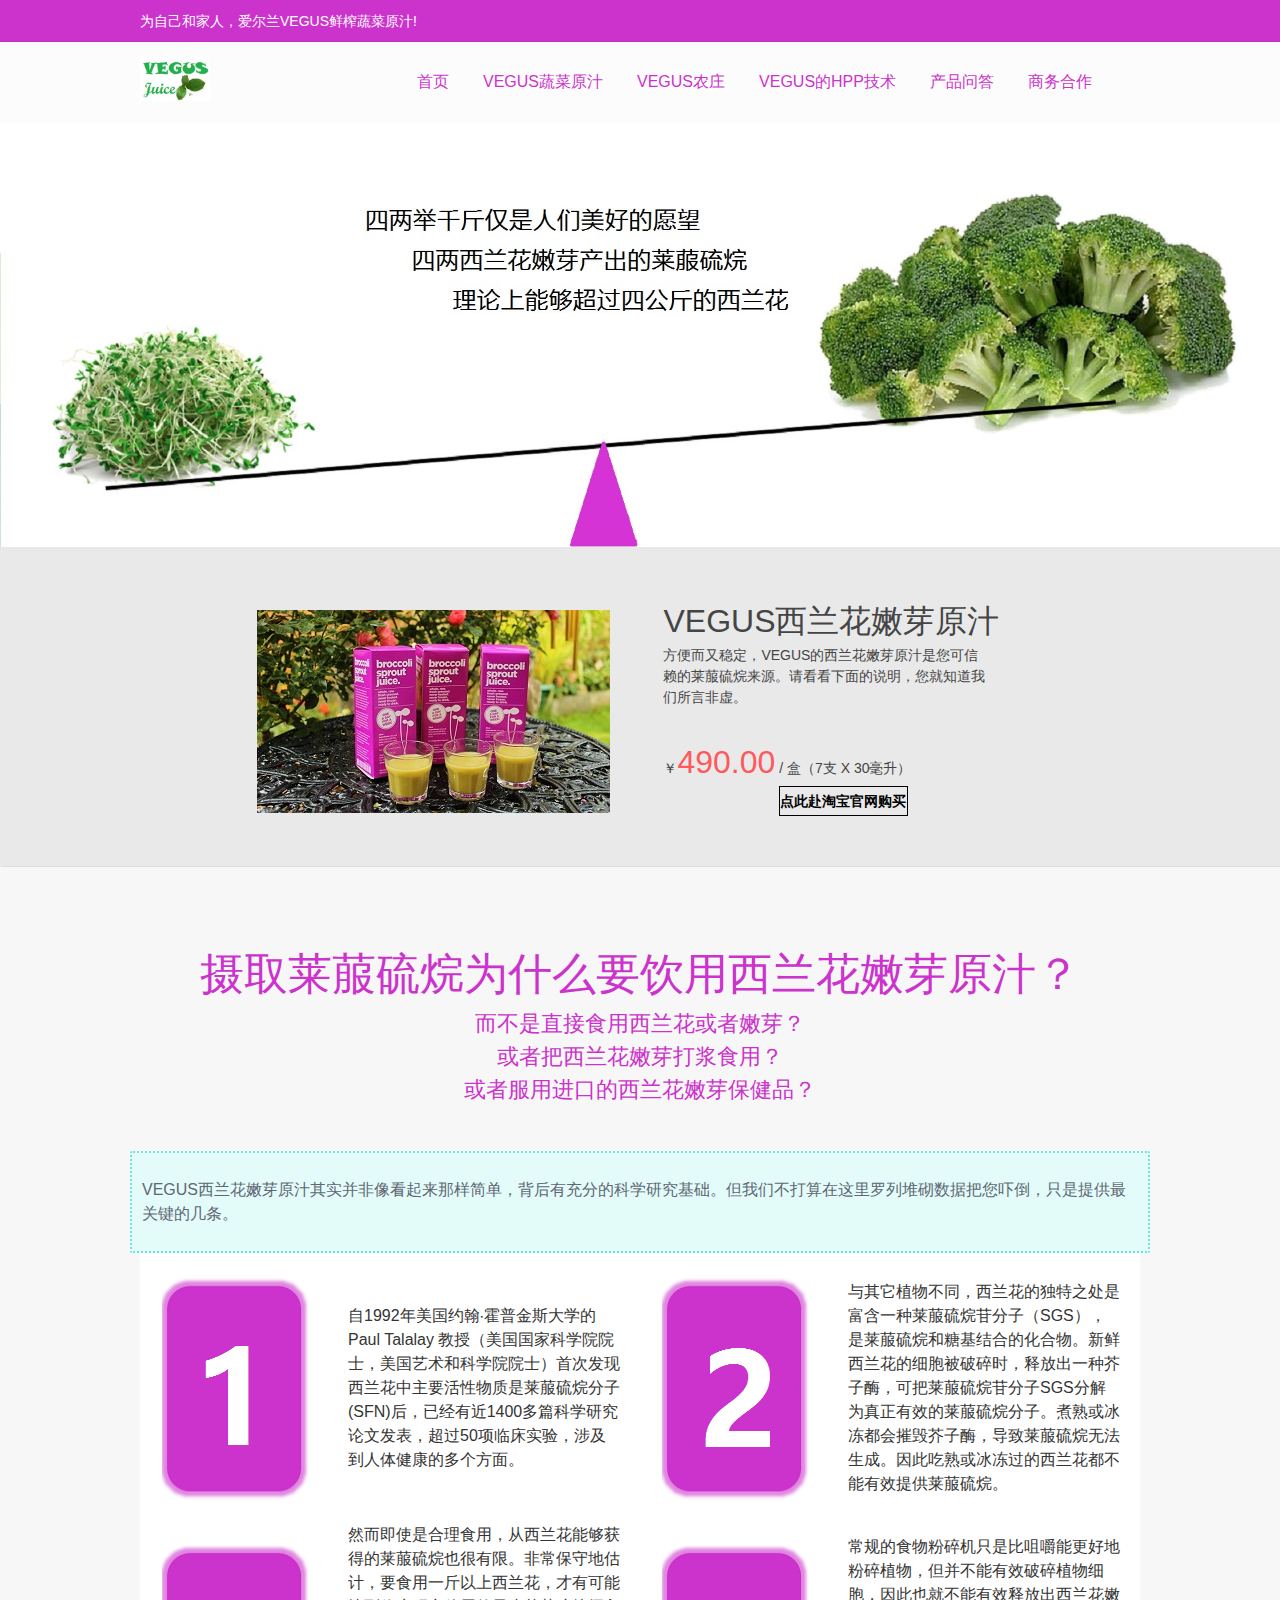
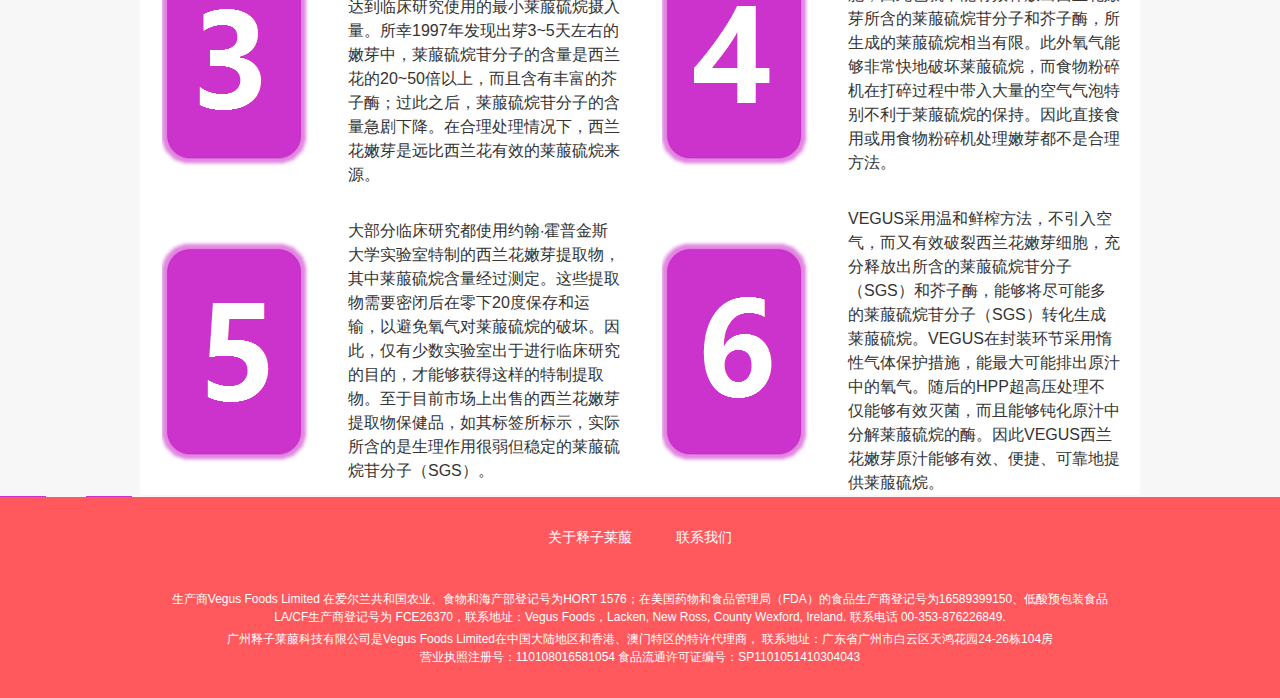
==== commit 0cb07864: "Added files via upload" ====
--- a/bsj.html
+++ b/bsj.html
@@ -53,7 +53,7 @@
 		<div class="details_content_1 DetailsHei">
 			<img src="./pic/banner_012.jpg" alt="" width="100%">
 			<div class="details_pro clearfix">
-				<img src="./pic/bsj_icon_01.jpg" alt="">
+				<img src="./pic/BSJ_icon_01.jpg" alt="">
 				<ul>
 					<li class="f32 ProductName">VEGUS西兰花嫩芽原汁</li>
 					<li class="w328 ProductInfo">方便而又稳定，VEGUS的西兰花嫩芽原汁是您可信赖的莱菔硫烷来源。请看看下面的说明，您就知道我们所言非虚。</li>
